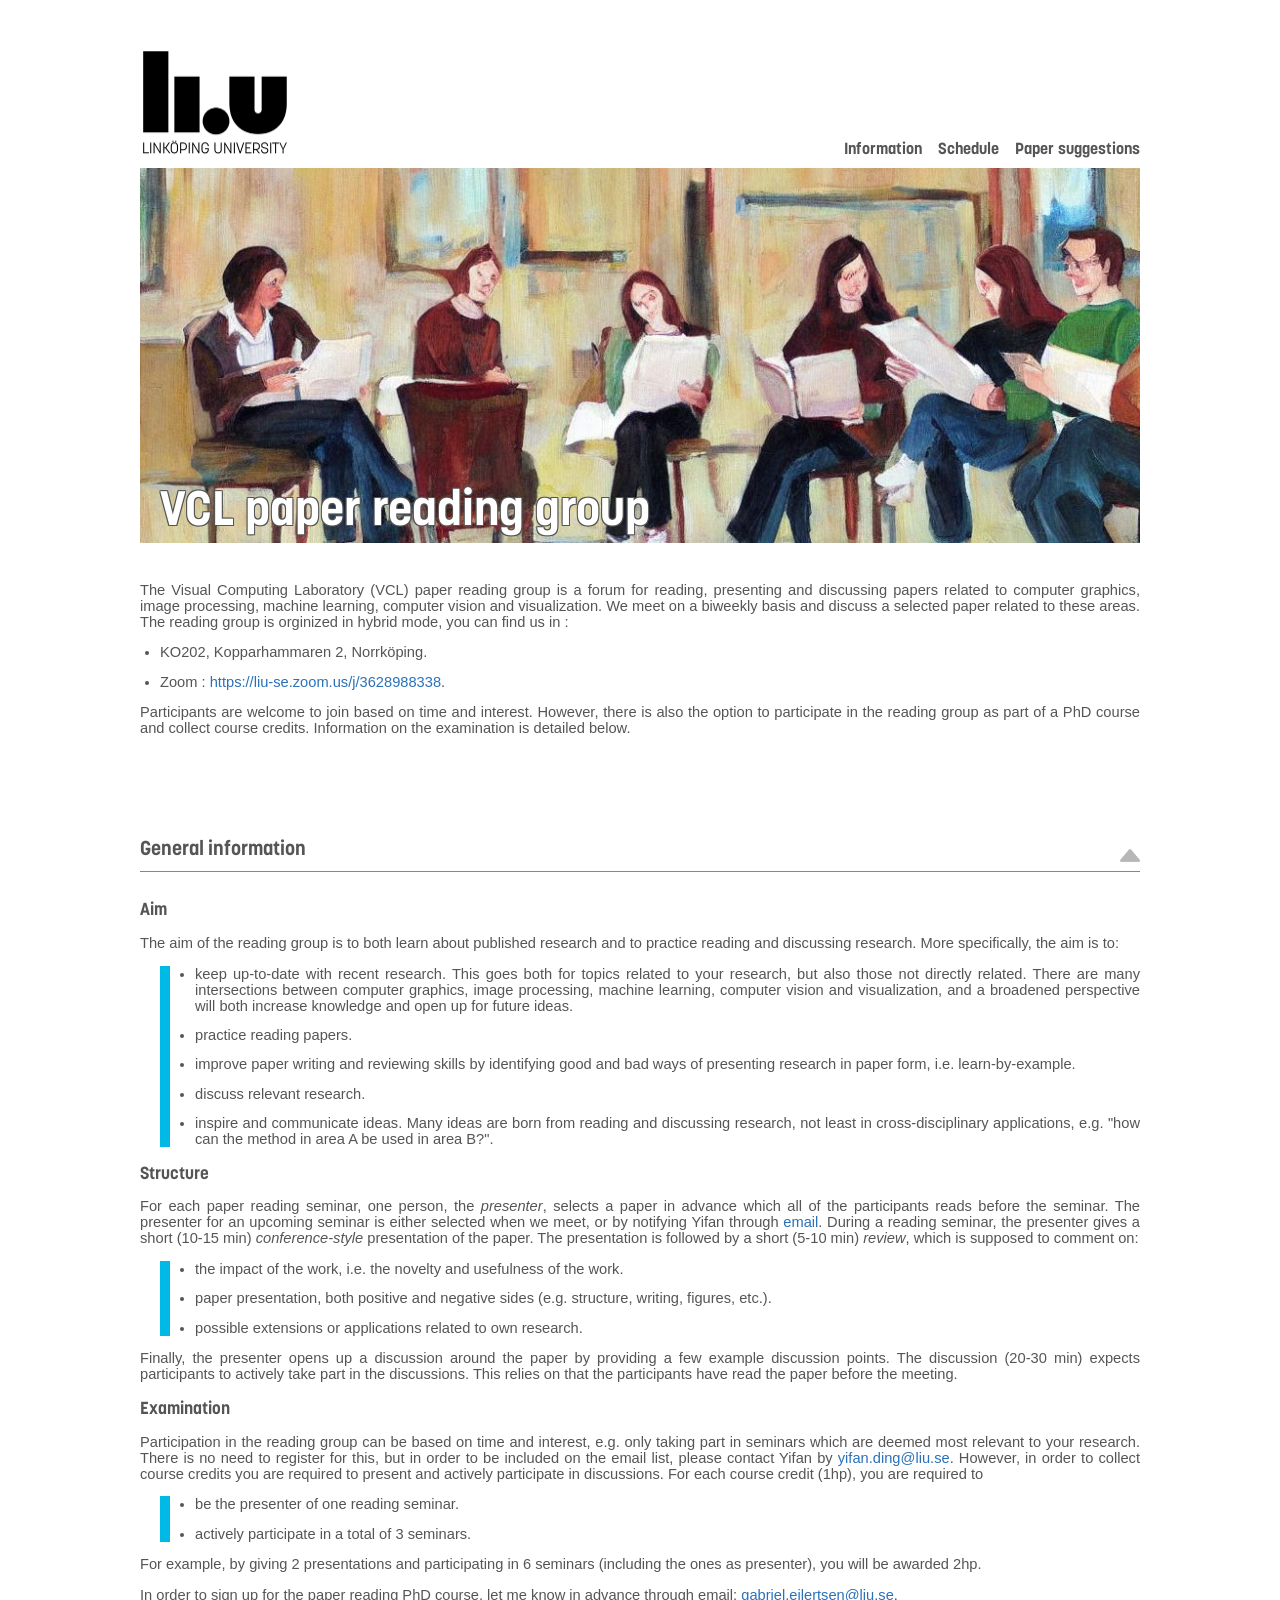
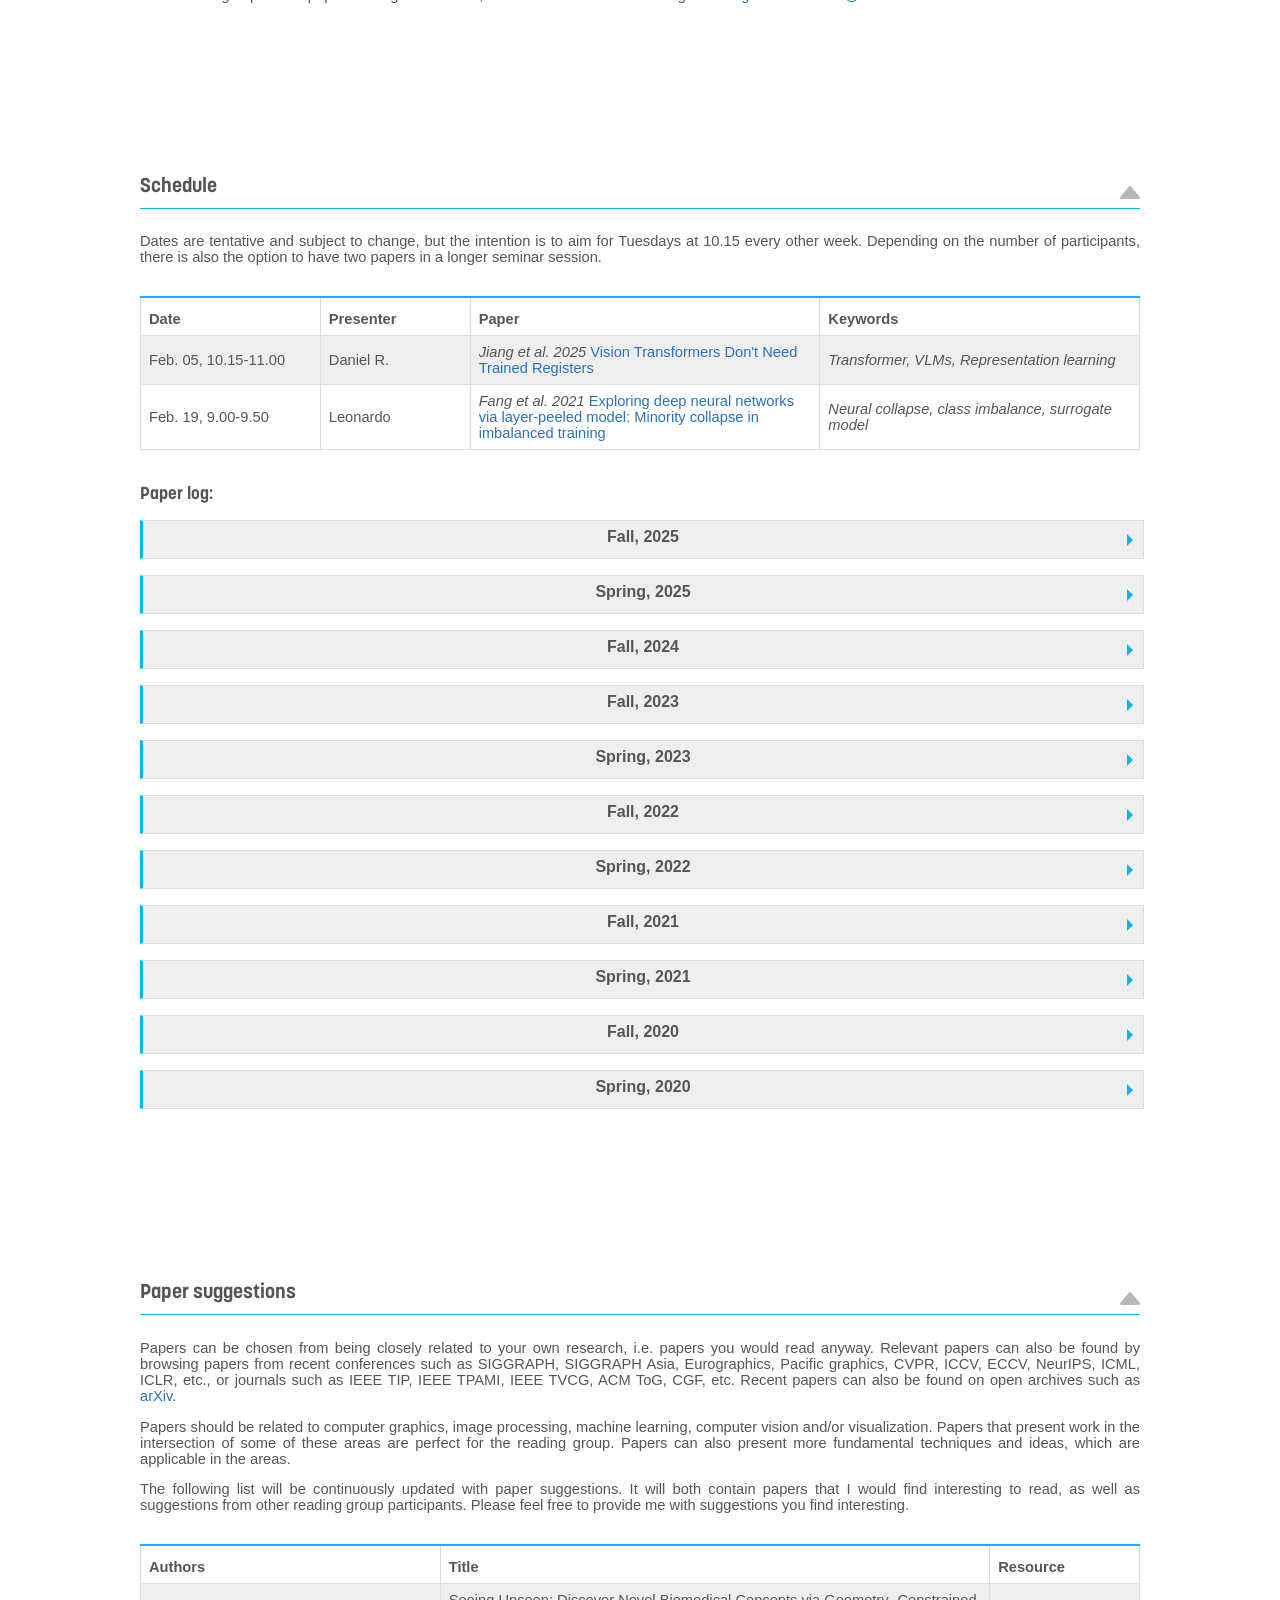
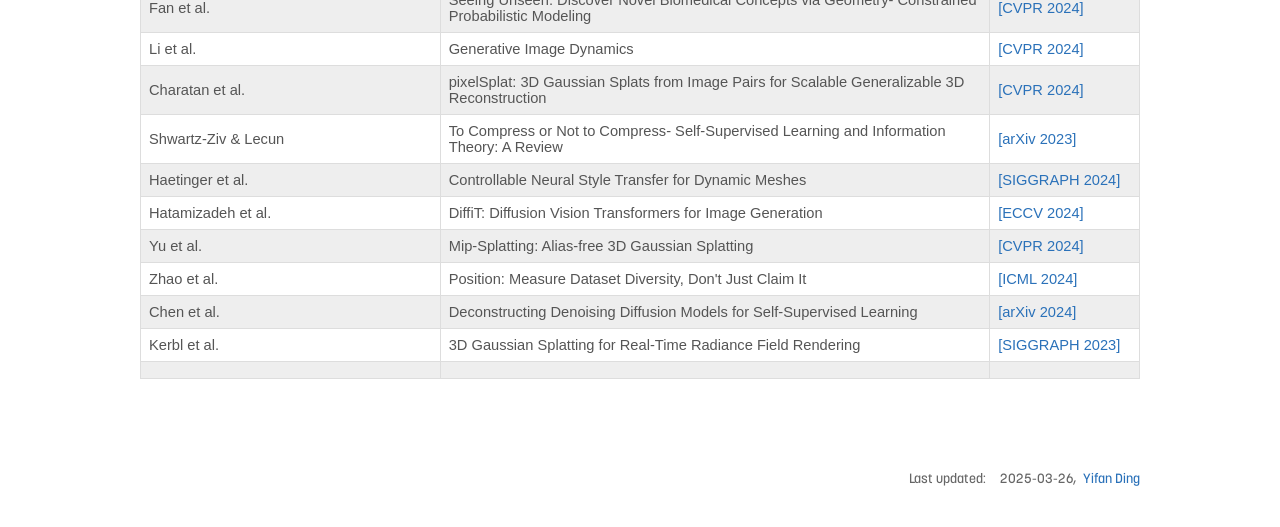
==== index.html @ 22565af9 "init" ====
<!DOCTYPE html PUBLIC "-//W3C//DTD XHTML 1.0 Strict//EN"
    "http://www.w3.org/TR/xhtml1/DTD/xhtml1-strict.dtd">

<html xmlns="http://www.w3.org/1999/xhtml">
    <head>
      <title>VCL reading group</title>
      <link rel="stylesheet" href="main.css" />
    </head>
    <body>
      <div id="home">
        <div id="logo">
            <a href=""><img alt="" class="logo"  src="img/liu.png" /></a>
        </div>
        <div id="menu">
          <div class="topnav" id="menu_bottom">
            <a href="#information">Information</a>
            <a href="#schedule">Schedule</a>
            <a href="#papers">Paper suggestions</a>
            <a href="javascript:void(0);" style="font-size:40px;" class="icon" onclick="openMenu()">&#9776;</a>
          </div>
        </div>

        <p style="clear: both;"></p>
        <div class="teaser">
          <img src="img/banner.jpg" alt="Teaser" class="img_middle" />
          <div class="bottom-left">
            <p class="banner_txt_1">VCL paper reading group</p>
          </div>
        </div>

        <div id="section_narrow">
          <p>The Visual Computing Laboratory (VCL) paper reading group is a forum for reading, presenting and discussing papers related to computer graphics, image processing, machine learning, computer vision and visualization. We meet on a biweekly basis and discuss a selected paper related to these areas. The reading group is orginized in hybrid mode, you can find us in : </p>
         
            <ul style="padding-left: 20px;">
                <li>KO202, Kopparhammaren 2, Norrköping.</li>
                <li>Zoom : <a href="https://liu-se.zoom.us/j/3628988338">https://liu-se.zoom.us/j/3628988338</a>.</li>
            </ul>
         
          <p>Participants are welcome to join based on time and interest. However, there is also the option to participate in the reading group as part of a PhD course and collect course credits. Information on the examination is detailed below.</p>
        </div>
      </div>

      <section id="information">
      <div id="section_title">
        <div id="section_left"><h2>General information</h2></div>
        <div id="section_right"><a href="#home"><img class="up" src="img/up.png" title="Scroll up" /></a></div>
      </div>
      <div id="section">
        <br />
        <h3>Aim</h3>
        <p>The aim of the reading group is to both learn about published research and to practice reading and discussing research. More specifically, the aim is to:</p>
        <div id="bordered"> 
          <ul style="padding-left: 20px;">
              <li>keep up-to-date with recent research. This goes both for topics related to your research, but also those not directly related. There are many intersections between computer graphics, image processing, machine learning, computer vision and visualization, and a broadened perspective will both increase knowledge and open up for future ideas.</li>
              <li>practice reading papers.</li>
              <li>improve paper writing and reviewing skills by identifying good and bad ways of presenting research in paper form, i.e. learn-by-example.</li>
              <li>discuss relevant research. </li>
              <li>inspire and communicate ideas. Many ideas are born from reading and discussing research, not least in cross-disciplinary applications, e.g. "how can the method in area A be used in area B?".</li>
          </ul>
        </div>

        <h3>Structure</h3>
        <p>For each paper reading seminar, one person, the <i>presenter</i>, selects a paper in advance which all of the participants reads before the seminar. The presenter for an upcoming seminar is either selected when we meet, or by notifying Yifan through <a href="mailto:yifan.ding@liu.se">email</a>. During a reading seminar, the presenter gives a short (10-15 min) <i>conference-style</i> presentation of the paper. The presentation is followed by a short (5-10 min) <i>review</i>, which is supposed to comment on:</p>

        <div id="bordered"> 
          <ul style="padding-left: 20px;">
              <li>the impact of the work, i.e. the novelty and usefulness of the work.</li>
              <li>paper presentation, both positive and negative sides (e.g. structure, writing, figures, etc.).</li>
              <li>possible extensions or applications related to own research.</li>
          </ul>
        </div>

        <p>Finally, the presenter opens up a discussion around the paper by providing a few example discussion points. The discussion (20-30 min) expects participants to actively take part in the discussions. This relies on that the participants have read the paper before the meeting.
        </p>

        <h3>Examination</h3>
        <p>Participation in the reading group can be based on time and interest, e.g. only taking part in seminars which are deemed most relevant to your research. There is no need to register for this, but in order to be included on the email list, please contact Yifan by <a href="mailto:yifan.ding@liu.se">yifan.ding@liu.se</a>. However, in order to collect course credits you are required to present and actively participate in discussions. For each course credit (1hp), you are required to</p>

        <div id="bordered"> 
          <ul style="padding-left: 20px;">
              <li>be the presenter of one reading seminar.</li>
              <li>actively participate in a total of 3 seminars.</li>
          </ul>
        </div>

        <p>For example, by giving 2 presentations and participating in 6 seminars (including the ones as presenter), you will be awarded 2hp.</p>
        <p>In order to sign up for the paper reading PhD course, let me know in advance through email: <a href="mailto:gabriel.eilertsen@liu.se">gabriel.eilertsen@liu.se</a>. 

      </div>
      </section>

      <section id="schedule" class="faq-section">
      <div id="section_title">
        <div id="section_left"><h2>Schedule</h2></div>
        <div id="section_right"><a href="#home"><img class="up" src="img/up.png" title="Scroll up" /></a></div>
      </div>
      <div id="section">
        <p>Dates are tentative and subject to change, but the intention is to aim for Tuesdays at 10.15 every other week. Depending on the number of participants, there is also the option to have two papers in a longer seminar session.</p>
        <br />
        <table style="display: block;">
        <col style="width:18%">
        <col style="width:15%">
        <col style="width:35%">
        <col style="width:32%"> 
        <tr><th>Date</th><th>Presenter</th><th>Paper</th><th>Keywords</th></tr>
        <tr><td>Feb. 05, 10.15-11.00</td><td>Daniel R.</td><td><i>Jiang et al. 2025</i> <a href="https://arxiv.org/abs/2506.08010">Vision Transformers Don't Need Trained Registers</a></td><td><i> Transformer, VLMs, Representation learning</i></td></tr>
        <tr><td>Feb. 19, 9.00-9.50</td><td>Leonardo</td><td><i>Fang et al. 2021</i> <a href="https://arxiv.org/pdf/2101.12699">Exploring deep neural networks via layer-peeled model: Minority collapse in imbalanced training</a></td><td><i> Neural collapse, class imbalance, surrogate model</i></td></tr>
        </table>
        <br />
        <br />
        <h3>Paper log:</h3>
        <br />
        <div>
          <input type="checkbox" id="q2">
          <label for="q2">Fall, 2025</label>
          <table id="table_program">
          <col style="width:18%">
          <col style="width:15%">
          <col style="width:35%">
          <col style="width:32%"> 
          <tr><td>Dec. 04, 10.15-11.00</td><td>Yifan</td><td><i>Liu et al. 2025</i> <a href="https://openreview.net/pdf?id=LBl7Hez0fF">Reducing Hallucinations in Large Vision-Language Models via Latent Space Steering</a></td><td><i> Hallucination detection, VLMs, Trustworthy AI</i></td></tr>
          </table>
        </div>
        <br />
        <div>
          <input type="checkbox" id="q2">
          <label for="q2">Spring, 2025</label>
          <table id="table_program">
          <col style="width:18%">
          <col style="width:15%">
          <col style="width:35%">
          <col style="width:32%"> 
          <tr><td>Feb. 04, 10.15-11.00</td><td>Nithesh</td><td><i>Shen et al. 2020</i> <a href="https://arxiv.org/pdf/1907.10786">Interpreting the Latent Space of GANs for Semantic Face Editing</a></td><td><i>GANs, representation learning, machine learning, deep learning, generative modelling</i></td></tr>
          <tr><td>Mar. 18, 10.15-11.00</td><td>Yifan</td><td><i>Tumanyan et al. 2023</i> <a href="https://splice-vit.github.io">Disentangling Structure and Appearance in ViT Feature Space</a></td><td><i>style transfer, feature invevrsion, representation learning, machine learning, deep learning,</i></td></tr>
          <tr><td>Apr. 01, 10.15-11.00</td><td>Arturas</td><td><i>Van De Vyver et al. 2025</i> <a href="https://arxiv.org/pdf/2502.20100">Generative Augmentations for Improved Cardiac Ultrasound Segmentation Using Diffusion Models</a></td><td><i>medical imaging, generative modelling, data augmentation, segmentation</i></td></tr>
          <tr><td>May. 27, 10.15-11.00</td><td>Yifan</td><td><i>Lvmin et al. 2025</i> <a href="https://openreview.net/forum?id=u1cQYxRI1H">Scaling In-the-Wild Training for Diffusion-based Illumination Harmonization and Editing by Imposing Consistent Light Transport</a></td><td><i>generative modelling, diffusion model, light transport consiistency</i></td></tr>
          <tr><td>Jun. 10, 10.15-11.00</td><td>Nithesh</td><td><i>Preechakul et al. 2022</i> <a href="https://arxiv.org/pdf/2111.15640">Diffusion Autoencoders: Toward a Meaningful and Decodable Representation</a></td><td><i>generative modelling, diffusion model, representation learning</i></td></tr>
          </table>
        </div>
        <br />
        <div>
          <input type="checkbox" id="q2">
          <label for="q2">Fall, 2024</label>
          <table id="table_program">
          <col style="width:18%">
          <col style="width:15%">
          <col style="width:35%">
          <col style="width:32%"> 
          <tr><td>Seb. 10, 10.15-11.00</td><td>Nithesh</td><td><i>Li et al. 2023</i> <a href="https://arxiv.org/pdf/2312.03701">Return of Unconditional Generation:A Self-supervised Representation Generation Method</a></td><td><i>Diffusion model, representation learning, machine learning, deep learning, generative modelling</i></td></tr>
          <tr><td>Seb. 24, 10.15-11.00</td><td>Shreyas</td><td><i>Qu et al. 2024</i> <a href="https://ieeexplore.ieee.org/document/10459060">NeRF-NQA: No-Reference Quality Assessment for Scenes Generated by NeRF and Neural View Synthesis Methods</a></td><td><i>NeRF, quality assessment, feature extraction, image quality</i></td></tr>
          <tr><td>Nov. 19, 10.15-11.00</td><td>Yifan</td><td><i>Hertz et al. 2024</i> <a href="https://style-aligned-gen.github.io">Style Aligned Image Generation via Shared Attention</a></td><td><i>Diffusion model, neural style imaging, machine learning, deep learning, generative modelling</i></td></tr>
          </table>
        </div>
        <br />
        <div>
          <input type="checkbox" id="q2">
          <label for="q2">Fall, 2023</label>
          <table id="table_program">
          <col style="width:18%">
          <col style="width:15%">
          <col style="width:35%">
          <col style="width:32%"> 
          <tr><th>Date</th><th>Presenter</th><th>Paper</th><th>Keywords</th></tr>
          <tr><td>Aug. 29, 10.15-11.00</td><td>Behnaz</td><td><i>Zhou et al. 2023</i> <a href="https://people.engr.tamu.edu/nimak/Papers/SIGGRAPH2023_PhotoMat/index.html">PhotoMat: A Material Generator Learned from Single Flash Photos</a></td><td><i>BRDF, material measurement, machine learning, deep learning, generative modelling</i></td></tr>
          <tr><td>Oct. 10, 10.15-11.00</td><td>Gabriel B.</td><td><i>Oord et al. 2017</i>, <a href="https://proceedings.neurips.cc/paper/2017/hash/7a98af17e63a0ac09ce2e96d03992fbc-Abstract.html">Neural Discrete Representation Learning</a><br /><i>Esser et al. 2021</i>, <a href="https://openaccess.thecvf.com/content/CVPR2021/html/Esser_Taming_Transformers_for_High-Resolution_Image_Synthesis_CVPR_2021_paper.html?ref=https://githubhelp.com">Taming Transformers for High-Resolution Image Synthesis </a></td><td>vector quantization, machine learning, deep learning, generative modelling, VAEs, GANs</td></tr>
          </table>
        </div>
      <br />
        <div>
            <input type="checkbox" id="q2">
            <label for="q2">Spring, 2023</label>
            <table id="table_program">
            <col style="width:18%">
            <col style="width:15%">
            <col style="width:35%">
            <col style="width:32%"> 
            <tr><th>Date</th><th>Presenter</th><th>Paper</th><th>Keywords</th></tr>
            <tr><td>Jan. 31, 10.15-11.00</td><td colspan="3">Watching and discussing <a href="https://nips.cc/virtual/2022/papers.html">NeurIPS 2022</a> pre-recorded presentations.</td></tr>
            <tr><td>Feb. 15, 10.15-11.00</td><td>Arty</td><td><i>Rombach et al. 2022</i>, <a href="https://openaccess.thecvf.com/content/CVPR2022/html/Rombach_High-Resolution_Image_Synthesis_With_Latent_Diffusion_Models_CVPR_2022_paper.html">High-Resolution Image Synthesis With Latent Diffusion Models</a></td><td><i>machine learning, deep learning, generative modelling, diffusion models</i></td></tr>
            <!--<tr><td>Mar. 28, 13.00-14.00</td><td>Ehsan</td><td><i>Oord et al. 2017</i>, <a href="https://proceedings.neurips.cc/paper/2017/hash/7a98af17e63a0ac09ce2e96d03992fbc-Abstract.html">Neural Discrete Representation Learning</a><br /><i>Esser et al. 2021</i>, <a href="https://openaccess.thecvf.com/content/CVPR2021/html/Esser_Taming_Transformers_for_High-Resolution_Image_Synthesis_CVPR_2021_paper.html?ref=https://githubhelp.com">Taming Transformers for High-Resolution Image Synthesis </a></td><td>vector quantization, machine learning, deep learning, generative modelling, VAEs, GANs</td></tr>-->
            <tr><td>Apr. 11, 10.15-11.00</td><td>Wen</td><td><i>Guo et al. 2020</i>, <a href="https://dl.acm.org/doi/abs/10.1145/3414685.3417779">MaterialGAN: reflectance capture using a generative SVBRDF model</a></td><td><i>BRDF, material measurement, machine learning, deep learning, generative modelling</i></td></tr>
            <tr><td>May 24, 13.15-14.00</td><td>Saghi</td><td>Presentation and discussion of interesting papers from <a href="https://eg2023.saarland-informatics-campus.de/">EG2023</a></td><td></td></tr>
            </table>
        </div>
        <br />
        <div>
            <input type="checkbox" id="q2">
            <label for="q2">Fall, 2022</label>
            <table id="table_program">
            <col style="width:18%">
            <col style="width:15%">
            <col style="width:35%">
            <col style="width:32%">
            <tr><th>Date</th><th>Presenter</th><th>Paper</th><th>Keywords</th></tr>
            <tr><td>Sep. 06, 10.15-11.00</td><td>Saghi</td><td><i>Müller et al. 2022</i>, <a href="https://nvlabs.github.io/instant-ngp/">Instant Neural Graphics Primitives with a Multiresolution Hash Encoding</a></td><td><i>machine learning, deep learning, scene representation, view synthesis, neural representation</i></td></tr>
            <tr><td>Sep. 19, 10.00-11.00</td><td colspan="3">Watching and discussing <a href="https://s2022.siggraph.org/">SIGGRAPH 2022</a> pre-recorded presentations.</td></tr>
            <tr><td>Oct. 04, 10.15-11.00</td><td>Gabriel B.</td><td><i>Kellnhofer et al. 2021</i>, <a href="https://openaccess.thecvf.com/content/CVPR2021/html/Kellnhofer_Neural_Lumigraph_Rendering_CVPR_2021_paper.html">Neural Lumigraph Rendering</a></td><td><i>machine learning, deep learning, scene representation, view synthesis, neural representation</i></td></tr>
            <tr><td>Oct. 18, 10.15-11.00</td><td>Behnaz</td><td><i>Lagunas et al. 2019</i>, <a href="https://dl.acm.org/doi/10.1145/3306346.3323036">A similarity measure for material appearance</a></td><td><i>material appearance, machine learning, deep learning, perception</i></td></tr>
            <tr><td>Nov. 15, 10.15-11.00</td><td>Wen</td><td><i>Zhang et al. 2020</i>, <a href="https://ieeexplore.ieee.org/document/9019857">Optimization-Inspired Compact Deep Compressive Sensing</a></td><td><i>machine learning, deep learning, compressed sensing, image reconstruction</i></td></tr>
            <tr><td>Nov. 29, 10.15-11.00</td><td>Yifan</td><td><i>Peebles et al. 2022</i>, <a href="https://www.wpeebles.com/gangealing">GAN-Supervised Dense Visual Alignment</a></td><td><i>machine learning, deep learning, generative modelling, visual alignment</i></td></tr>
            </table>
        </div>
        <br />
        <div>
            <input type="checkbox" id="q2">
            <label for="q2">Spring, 2022</label>
            <table id="table_program">
            <col style="width:18%">
            <col style="width:15%">
            <col style="width:35%">
            <col style="width:32%">
            <tr><th>Date</th><th>Presenter</th><th>Paper</th><th>Keywords</th></tr>
            <tr><td>Jan. 25, 10.15-11.00</td><td>Behnaz</td><td><i>Rainer et al. 2019</i>, <a href="https://onlinelibrary.wiley.com/doi/full/10.1111/cgf.13633">Neural BTF Compression and Interpolation</a></td><td><i>image-based rendering, machine learning, deep learning, image compression</i></td></tr>
            <tr><td>Feb. 8, 10.15-11.00</td><td>Gabriel B.</td><td><i>Zhang et al. 2018</i>, <a href="https://openaccess.thecvf.com/content_cvpr_2018/html/Zhang_The_Unreasonable_Effectiveness_CVPR_2018_paper.html">The Unreasonable Effectiveness of Deep Features as a Perceptual Metric</a></td><td><i>image quality assessment, IQA, image comparison, image metric, machine learning, deep learning</i></td></tr>
            <tr><td>Mar. 8, 10.15-11.00</td><td>Ehsan</td><td><i>Wu et al. 2019</i>, <a href="http://proceedings.mlr.press/v97/wu19b/wu19b.pdf">Learning a Compressed Sensing Measurement Matrix via Gradient Unrolling</a></td><td><i>machine learning, deep learning, compressed sensing</i></td></tr>
            <tr><td>Mar. 22, 10.15-11.00</td><td>Wen</td><td><i>Matusik et al. 2003</i>, <a href="https://merl.com/publications/docs/TR2003-83.pdf">A data-driven reflectance model</a></td><td><i>light reflection models, photometric measurements, reflectance, BRDF, image-based modeling</i></td></tr>
            <tr><td>Apr. 5, 10.15-11.00</td><td>Tanaboon</td><td><i>Sztrajman et al. 2021</i>, <a href="https://onlinelibrary.wiley.com/doi/full/10.1111/cgf.14335">Neural BRDF Representation and Importance Sampling</a></td><td><i>light reflection models, photometric measurements, BRDF, machine learning, deep learning</i></td></tr>
            <tr><td>May. 3, 10.15-11.00</td><td>Behnaz</td><td><i>Wang et al. 2019</i>, <a href="https://ieeexplore.ieee.org/document/8552450">HyperReconNet: Joint Coded Aperture Optimization and Image Reconstruction for Compressive Hyperspectral Imaging</a></td><td><i>hyperspectral imaging, image reconstruction, image coding, compressive imaging, deep learning</i></td></tr>
            <tr><td>May. 17, 10.15-11.00</td><td>Milda</td><td><i>Wang et al. 2019</i>, <a href="https://www.ncbi.nlm.nih.gov/pmc/articles/PMC6783308/">Aleatoric uncertainty estimation with test-time augmentation for medical image segmentation with convolutional neural networks</a></td><td><i>uncertainty estimation, deep learning, medical imaging, test-time augmentations, image segmentation</i></td></tr>
            <tr><td>May. 31, 10.15-11.00</td><td>Saghi</td><td><i>Mizuno et al. 2022</i>, <a href="https://arxiv.org/abs/2204.12089">Acquiring a Dynamic Light Field through a Single-Shot Coded Image</a></td><td><i>light fields, computational photography, machine learning, deep learning, image coding</i></td></tr>
            </table>
        </div>
        <br />
        <div>
            <input type="checkbox" id="q2">
            <label for="q2">Fall, 2021</label>
            <table id="table_program">
            <col style="width:18%">
            <col style="width:15%">
            <col style="width:35%">
            <col style="width:32%">
            <tr><th>Date</th><th>Presenter</th><th>Paper</th><th>Keywords</th></tr>
            <tr><td>Aug. 31, 10.15-11.00</td><td>Saghi</td><td><i>Scetbon et al. 2021</i>, <a href="https://ieeexplore.ieee.org/abstract/document/9464674">Deep K-SVD Denoising</a></td><td><i>noise reduction, machine learning, image processing</i></td></tr>
            <tr><td>Sep. 15, 10.15-11.00</td><td>Milda</td><td><i>Kolesnikov et al. 2020</i>, <a href="https://arxiv.org/abs/1912.11370">Big Transfer (BiT): General Visual Representation Learning</a></td><td><i>deep learning, computer vision, image recognition</i></td></tr>
            <tr><td>Oct. 12, 10.15-11.00</td><td>Rym</td><td><i>Yan et al. 2020</i>, <a href="https://arxiv.org/abs/1910.05513">On Robustness of Neural Ordinary Differential Equations</a></td><td><i>neural ODE, deep learning, robustness</i></td></tr>
            <tr><td>Oct. 26, 10.15-11.00</td><td>Karin</td><td><i>Birhane and Prabhu 2020</i>, <a href="https://openaccess.thecvf.com/content/WACV2021/papers/Birhane_Large_Image_Datasets_A_Pyrrhic_Win_for_Computer_Vision_WACV_2021_paper.pdf">Large image datasets: A pyrrhic win for computer vision?</a></td><td><i>deep learning, fairness, bias</i></td></tr>
            <tr><td>Nov. 09, 10.15-11.00</td><td>Wen</td><td><i>Nielsen et al. 2015</i>, <a href="https://brdf.compute.dtu.dk/">On Optimal, Minimal BRDF Sampling for Reflectance Acquisition</a></td><td><i>reflectance, BRDF, MERL, reconstruction</i></td></tr>
            <tr><td>Dec. 7, 10.15-11.00</td><td>Rym</td><td><i>Novak et al. 2018</i>, <a href="https://arxiv.org/abs/1802.08760">Sensitivity and Generalization in Neural Networks: an Empirical Study</a></td><td><i>deep learning, sensitivity analysis, generalization</i></td></tr>
            </table>
        </div>
        <br />
        <div>
            <input type="checkbox" id="q2">
            <label for="q2">Spring, 2021</label>
            <table id="table_program">
            <col style="width:18%">
            <col style="width:15%">
            <col style="width:35%">
            <col style="width:32%">
            <tr><th>Date</th><th>Presenter</th><th>Paper</th><th>Keywords</th></tr>
            <tr><td>Jan. 26, 10.15-11.00</td><td>Gabriel B.</td><td><i>Sun et al. 2019</i>, <a href="http://arxiv-export-lb.library.cornell.edu/abs/1905.00824">Single Image Portrait Relighting</a></td><td><i>computer graphics, deep learning, image-based rendering, computational photography</i></td></tr>
            <tr><td>Feb. 9, 10.15-11.00</td><td>Apostolia</td><td><i>Hou et al. 2019</i>, <a href="https://openaccess.thecvf.com/content_CVPR_2019/papers/Hou_Robust_Histopathology_Image_Analysis_To_Label_or_to_Synthesize_CVPR_2019_paper.pdf">Robust Histopathology Image Analysis: to Label or to Synthesize?</a> <br>(builds on the earlier arXiv version: <a href="https://arxiv.org/pdf/1712.05021.pdf">Unsupervised Histopathology Image Synthesis</a>)</td><td><i>deep learning, digital pathology, image synthesis, generative learning, GANs</i></td></tr>
            <tr><td>Feb. 23, 10.15-11.00</td><td>Saghi</td><td><i>Santos et al. 2020</i>, <a href="https://people.engr.tamu.edu/nimak/Papers/SIGGRAPH2020_HDR/index.html">Single Image HDR Reconstruction Using a CNN with Masked Features and Perceptual Loss</a><td><i>deep learning, image processing, high dynamic range imaging</i></td></tr>
            <tr><td>Mar. 9, 10.15-11.00</td><td>Tanaboon</td><td><i>Tongbuasirilai et al. 2021</i>, <a href="doc/papers632.pdf">A Non-parametric Sparse BRDF Model</a><td><i>computer graphics, reflectance modeling, BRDF modeling, sparse representation, dictionary learning</i></td></tr>
            <tr><td>Mar. 23, 10.15-11.00</td><td>Karin</td><td><i>Bender et al. 2021</i>, <a href="http://faculty.washington.edu/ebender/papers/Stochastic_Parrots.pdf">On the Dangers of Stochastic Parrots: Can Language Models Be Too Big?</a><td><i>deep learning, natural language processing, ethical AI</i></td></tr>
            <tr><td>Apr. 6, 10.15-11.00</td><td>Gabriel B.</td><td><i>Nabati et al. 2018</i>, <a href="https://arxiv.org/pdf/1801.10351">Fast and Accurate Reconstruction of Compressed Color Light Field</a><td><i>computational photography, light fields, machine learning, deep learning</i></td></tr>
            <tr><td>Apr. 20, 10.15-11.00</td><td>Milda</td><td><i>Dosovitskiy et al. 2021</i>, <a href="https://openreview.net/forum?id=YicbFdNTTy">An Image is Worth 16x16 Words: Transformers for Image Recognition at Scale</a><td><i>deep learning, computer vision, image recognition, self-attention, transformer</i></td></tr>
            <tr><td>May 4, 10.15-11.00</td><td>Wen</td><td><i>Iordache et al. 2011</i>, <a href="https://ieeexplore.ieee.org/abstract/document/5692827">Sparse Unmixing of Hyperspectral Data</a><td><i>abundance estimation, convex optimization, hyperspectral imaging, sparse regression, spectral unmixing</i></td></tr>
            <tr><td>May 18, 10.15-11.00</td><td>Gabriel E.</td><td><i>Tolstikhin et al. 2021</i>, <a href="https://arxiv.org/abs/2105.01601">MLP-Mixer: An all-MLP Architecture for Vision</a><td><i>deep learning, computer vision, image recognition, MLP</i></td></tr>
            <tr><td>Jun. 1, 10.15-11.00</td><td>Behnaz</td><td><i>Shi et al. 2019</i>, <a href="https://ieeexplore.ieee.org/document/8765626">Image Compressed Sensing Using Convolutional Neural Network</a><td><i>compressed sensing, deep learning, convolutional neural network, sampling matrix, image reconstruction</i></td></tr>
            </table>
        </div>
        <br />
        <div>
            <input type="checkbox" id="q2">
            <label for="q2">Fall, 2020</label>
            <table id="table_program">
            <col style="width:18%">
            <col style="width:15%">
            <col style="width:35%">
            <col style="width:32%">
            <tr><th>Date</th><th>Presenter</th><th>Paper</th><th>Keywords</th></tr>
            <tr><td>Sep. 8, 10.15-11.00</td><td>Milda</td><td><i>Karras et al. 2020</i>, <a href="https://openaccess.thecvf.com/content_CVPR_2020/html/Karras_Analyzing_and_Improving_the_Image_Quality_of_StyleGAN_CVPR_2020_paper.html">Analyzing and Improving the Image Quality of StyleGAN</a> <br>(first StyleGAN can be found in: <a href="https://openaccess.thecvf.com/content_CVPR_2019/html/Karras_A_Style-Based_Generator_Architecture_for_Generative_Adversarial_Networks_CVPR_2019_paper.html">A Style-Based Generator Architecture for Generative Adversarial Networks</a>)</td><td><i>deep learning, unsupervised learning, generative learning, GANs</i></td></tr>
            <tr><td>Sep. 23, 10.15-11.00</td><td>Kristofer</td><td><i>Martin-Brualla et al. 2020</i>, <a href="https://nerf-w.github.io/">NeRF in the Wild: Neural Radiance Fields for Unconstrained Photo Collections</a> <br>(builds on: <a href="https://www.matthewtancik.com/nerf">Representing Scenes as Neural Radiance Fields for View Synthesis</a>)</td><td><i>scene representation, view synthesis, image-based rendering, volume rendering, 3D deep learning</i></td></tr>
            <tr><td>Oct. 6, 10.15-11.00</td><td>Fereshteh</td><td><i>Mehta and Egiazarian 2016</i>, <a href="https://ieeexplore.ieee.org/document/7401063">Texture Classification Using Dense Micro-Block Difference</a></td><td><i>texture classification, descriptors, compressive sensing, LBP, SVM, Scale Invariant Feature Transform</i></td></tr>
            <tr><td>Oct. 21, 10.15-11.00</td><td>Apostolia</td><td><i>Karras et al. 2020</i>, <a href="https://arxiv.org/abs/2006.06676v2">Training Generative Adversarial Networks with Limited Data</a></td><td><i>deep learning, unsupervised learning, generative learning, GANs</i></td></tr>
            <tr><td>Nov. 3, 10.15-11.00</td><td>Milda</td><td><i>Schirrmeister et al. 2020</i>, <a href="https://arxiv.org/abs/2006.10848">Understanding anomaly detection with deep invertible networks through hierarchies of distributions and features</a> <br>(uses flow based generative models: <a href="http://papers.nips.cc/paper/8224-glow-generative-flow-with-invertible-1x1-con">Glow: Generative flow with invertible 1x1 convolutions</a>)</i></td><td><i>deep learning, anomaly detection, unsupervised learning, generative learning, GLOW</i></td></tr>
            <tr><td>Nov. 17, 10.15-11.00</td><td>Gabriel E.</td><td><i>Liu et al. 2020</i>, <a href="https://openaccess.thecvf.com/content_CVPR_2020/html/Liu_Diverse_Image_Generation_via_Self-Conditioned_GANs_CVPR_2020_paper.html">Diverse Image Generation via Self-Conditioned GANs</a></td><td><i>deep learning, unsupervised learning, generative learning, GANs</i></td></tr>
            <tr><td>Dec. 1, 10.15-11.00</td><td>Kristofer</td><td><i>Anonymous</i>, <a href="https://openreview.net/forum?id=xTJEN-ggl1b">LambdaNetworks: Modeling long-range Interactions without Attention</a> (ICLR 2021 submission)</td><td><i>deep learning, neural networks, attention, transformer, vision, image classification</i></td></tr>
            <tr><td>Dec. 15, 10.15-11.00</td><td>Karin</td><td><i>Taori et al. 2020</i>, <a href="https://proceedings.neurips.cc//paper/2020/hash/d8330f857a17c53d217014ee776bfd50-Abstract.html">Measuring Robustness to Natural Distribution Shifts in Image Classification</a></td><td><i>deep learning, machine learning, domain shift, generalization</i></td></tr>
            </table>
        </div>
        <br />
        <div>
            <input type="checkbox" id="q2">
            <label for="q2">Spring, 2020</label>
            <table id="table_program">
            <col style="width:18%">
            <col style="width:15%">
            <col style="width:35%">
            <col style="width:32%">
            <tr><th>Date</th><th>Presenter</th><th>Paper</th><th>Keywords</th></tr>
            <tr><td>Feb. 4, 10.15-11.00</td><td>Tanaboon </td><td><i>Deschaintre et al. 2019</i>, <a href="https://www-sop.inria.fr/reves/Basilic/2019/DADDB19/">Flexible SVBRDF Capture with a Multi-Image Deep Network</a></td><td><i>computer graphics, deep learning, material capturing, rendering</i></td></tr>
            <tr><td>Feb. 18, 10.15-11.00</td><td>Kristofer</td><td><i>Ulyanov et al. 2018</i>, <a href="http://openaccess.thecvf.com/content_cvpr_2018/html/Ulyanov_Deep_Image_Prior_CVPR_2018_paper.html">Deep Image Prior</a> (extended in <a href="http://openaccess.thecvf.com/content_CVPR_2019/html/Gandelsman_Double-DIP_Unsupervised_Image_Decomposition_via_Coupled_Deep-Image-Priors_CVPR_2019_paper.html">"Double-DIP": Unsupervised Image Decomposition via Coupled Deep-Image-Priors</a>)</td><td><i>deep learning, computer vision, deep convolutional networks</i></td></tr>
            <tr><td>Mar. 3, 10.15-11.00</td><td>Karin</td><td><i>Oord et al. 2018</i>, <a href="https://arxiv.org/abs/1807.03748">Representation Learning with Contrastive Predictive Coding</a></td><td><i>deep learning, representation learning, unsupervised learning</i></td></tr>
            <tr><td>Mar. 17, 10.15-11.00</td><td>Wito</td><td><i>G&uuml;nther et al. 2014</i>, <a href="https://onlinelibrary.wiley.com/doi/full/10.1111/cgf.12357">Opacity Optimization for Surfaces</a></td><td><i>visualization, integral surfaces, flow visualization, computer graphics</i></td></tr>
            <tr><td>Mar. 31, 10.15-11.00</td><td>Apostolia</td><td><i>Xiangli et al. 2020</i>, <a href="https://openreview.net/forum?id=B1lPaCNtPB">Real or Not Real, that is the Question</a></td><td><i>deep learning, image synthesis, generative learning, GANs</i></td></tr>
            <tr><td rowspan="2">Apr. 14, 10.15-12.00</td><td>Milda</td><td><i>Schlegl et al. 2017</i>, <a href="https://arxiv.org/abs/1703.05921">Unsupervised Anomaly Detection with Generative Adversarial Networks to Guide Marker Discovery</a></td><td><i>deep learning, unsupervised learning, generative learning, GANs, medical imaging</i></td></tr>
            <tr><td>Elmira</td><td><i>Albo et al. 2016</i>, <a href="https://ieeexplore-ieee-org.e.bibl.liu.se/stamp/stamp.jsp?tp=&arnumber=7192648">Off the Radar: Comparative Evaluation of Radial Visualization Solutions for Composite Indicators</a></td><td><i>visualization, multi-dimensional visualization, visualization evaluation, radial layout design</i></td></tr>
            <tr><td>Apr. 28, 10.15-11.00</td><td>Jens</td><td><i>Wilson et al. 2018</i>, <a href="http://publications.ut-capitole.fr/28298/1/1806.05695.pdf">Evolving simple programs for playing Atari games</a></td><td><i>computer vision, genetic programming, artificial intelligence, reinforcement learning</i></td></tr>
            <tr><td>May 12, 10.15-11.00</td><td>Gabriel E.</td><td><i>Frankle &amp; Carbin 2019</i>, <a href="https://openreview.net/forum?id=rJl-b3RcF7">The Lottery Ticket Hypothesis: Finding Sparse, Trainable Neural Networks</a><br>[<a href="paper_suggestions_200512.txt">related papers</a>]</td><td><i>deep learning, neural networks, sparsity, pruning, compression</i></td></tr>
            <tr><td>May 26, 10.15-11.00</td><td>Gabriel B.</td><td><i>Inagaki et al. 2018</i>, <a href="http://openaccess.thecvf.com/content_ECCV_2018/html/Yasutaka_Inagaki_Learning_to_Capture_ECCV_2018_paper.html">Learning to Capture Light Fields through a Coded Aperture Camera</a></td><td><i>computational photography, light fields, machine learning, deep learning</i></td></tr>
            <tr><td rowspan="2">Jun. 9, 10.15-12.00</td><td>Fereshteh</td><td><i>Gao et al. 2019</i>, <a href="http://openaccess.thecvf.com/content_ICCV_2019/html/Gao_Deep_Restoration_of_Vintage_Photographs_From_Scanned_Halftone_Prints_ICCV_2019_paper.html">Deep Restoration of Vintage Photographs From Scanned Halftone Prints</a></td><td><i>machine learning, deep learning, image processing, deep convolutional networks</i></td></tr>
            <tr><td>Kristofer</td><td><i>Schmidhuber 2019</i>, <a href="https://arxiv.org/abs/1912.02875">Reinforcement Learning Upside Down: Don't Predict Rewards &ndash; Just Map Them to Actions</a></td><td><i>machine learning, deep learning, reinforcement learning</i></td></tr>
            </table>
        </div>
      </div>
      </section>

      <section id="papers">
      <div id="section_title">
        <div id="section_left"><h2>Paper suggestions</h2></div>
        <div id="section_right"><a href="#home"><img class="up" src="img/up.png" title="Scroll up" /></a></div>
      </div>
      <div id="section">
        <p>Papers can be chosen from being closely related to your own research, i.e. papers you would read anyway. Relevant papers can also be found by browsing papers from recent conferences such as SIGGRAPH, SIGGRAPH Asia, Eurographics, Pacific graphics, CVPR, ICCV, ECCV, NeurIPS, ICML, ICLR, etc., or journals such as IEEE TIP, IEEE TPAMI, IEEE TVCG, ACM ToG, CGF, etc. Recent papers can also be found on open archives such as <a href="https://arxiv.org">arXiv</a>.</p>

        <p>Papers should be related to computer graphics, image processing, machine learning, computer vision and/or visualization. Papers that present work in the intersection of some of these areas are perfect for the reading group. Papers can also present more fundamental techniques and ideas, which are applicable in the areas.</p>

        <p>The following list will be continuously updated with paper suggestions. It will both contain papers that I would find interesting to read, as well as suggestions from other reading group participants. Please feel free to provide me with suggestions you find interesting.</p>
        <br />
        <table>
        <col style="width:30%">
        <col style="width:55%">
        <col style="width:15%">
        <tr><th>Authors</th><th>Title</th><th>Resource</th></tr>
        <tr><td>Fan et al.</td><td>Seeing Unseen: Discover Novel Biomedical Concepts via Geometry- Constrained Probabilistic Modeling</td><td><a href="https://openaccess.thecvf.com/content/CVPR2024/papers/Fan_Seeing_Unseen_Discover_Novel_Biomedical_Concepts_via_Geometry-Constrained_Probabilistic_Modeling_CVPR_2024_paper.pdf">[CVPR 2024]</a></td></tr>
        <tr><td>Li et al.</td><td>Generative Image Dynamics</td><td><a href="https://generative-dynamics.github.io">[CVPR 2024]</a></td></tr>
        <tr><td>Charatan et al.</td><td>pixelSplat: 3D Gaussian Splats from Image Pairs for Scalable Generalizable 3D Reconstruction</td><td><a href="https://davidcharatan.com/pixelsplat/">[CVPR 2024]</a></td></tr>
        <tr><td>Shwartz-Ziv & Lecun</td><td>To Compress or Not to Compress- Self-Supervised Learning and Information Theory: A Review</td><td><a href="https://arxiv.org/abs/2304.09355">[arXiv 2023]</a></td></tr>
        <tr><td>Haetinger  et al.</td><td>Controllable Neural Style Transfer for Dynamic Meshes</td><td><a href="https://studios.disneyresearch.com/2024/07/28/controllable-neural-style-transfer-for-dynamic-meshes/">[SIGGRAPH 2024]</a></td></tr>
        <tr><td>Hatamizadeh et al.</td><td>DiffiT: Diffusion Vision Transformers for Image Generation</td><td><a href="https://arxiv.org/pdf/2312.02139">[ECCV 2024]</a></td></tr>
        <tr><td>Yu et al.</td><td>Mip-Splatting: Alias-free 3D Gaussian Splatting</td><td><a href="https://niujinshuchong.github.io/mip-splatting">[CVPR 2024]</a></td></tr>
        <tr><td>Zhao et al.</td><td>Position: Measure Dataset Diversity, Don't Just Claim It</td><td><a href="https://icml.cc/virtual/2024/oral/35476">[ICML 2024]</a></td></tr>
        <tr><td>Chen et al.</td><td>Deconstructing Denoising Diffusion Models for Self-Supervised Learning</td><td><a href="https://arxiv.org/pdf/2401.14404">[arXiv 2024]</a></td></tr>
        <tr><td>Kerbl et al.</td><td>3D Gaussian Splatting for Real-Time Radiance Field Rendering</td><td><a href="https://repo-sam.inria.fr/fungraph/3d-gaussian-splatting/">[SIGGRAPH 2023]</a></td></tr>
        <tr><td></td><td></td><td><a href=""></a></td></tr>
        </table>
      </div>
      </section>

      <br /><br /><br />
      <p style="font-size: 10pt; text-align: right; color: #666">Last updated:&nbsp;&nbsp;2025-03-26,&nbsp;<a href="mailto:gabriel.eilertsen@liu.se">Yifan Ding</a></p>
      <br />

      <script>
      function openMenu() {
        var x = document.getElementById("menu_bottom");
        if (x.className === "topnav") {
            x.className += " responsive";
        } else {
            x.className = "topnav";
        }
      }
      </script>

    </body>
</html>
---- main.css ----
@font-face { font-family: Korolev; src: url('fonts/KorolevLiU_Medium.otf'); } 
@font-face { font-family: Korolev; font-weight: bold; src: url('fonts/KorolevLiU_Bold.otf'); } 

body {
	font-family: Korolev;
    display: block;
    position: relative;
    top: 0px;
    width: 1000px;
    margin-left: auto;
    margin-right: auto;
}

a {
    color: #2a71b9;
    text-decoration: none;
}

a:visited {
    color: #2a71b9;
}

a:hover {
    color: #00b9e7;
}

h1 {
    font-size: 21pt;
}

h3 {
    margin: 0px;
    font-size: 13pt;
    font-family: Korolev;
}

h2 {
    color: #555;
    margin: 0;
    font-size: 15pt;
}

li {
    margin-bottom: 10pt;
}

.teaser {
    position: relative;
    text-align: center;
    color: white;
    text-shadow: -1px -1px 0 #555, 1px -1px 0 #555, -1px 1px 0 #555, 1px 1px 0 #555;
}

#logo {
    float: left;
    height: 160px;
    width: 20%;
    position: relative; 
}

img.logo {
    width: 100%;
    min-width: 120px;
    max-width: 150px;
    position: absolute; 
    bottom: 10px;
}

#section {
	color: #555;
	font-size: 11pt;
    font-family: arial, sans-serif;
	text-align: justify;
	margin: 10px 0px 20px 0px;
    padding-top: 10px;
    border-style: solid;
    border-width: 1px 0px 0px 0px;
    border-color: #00b9e7;
}

#section_narrow {
    color: #555;
    width: 100%;
    font-size: 11pt;
    font-family: arial, sans-serif;
    text-align: justify;
    margin: 10px 0px 70px 0%;
    padding-top: 10px;
}

.img_middle {
    margin-left: 0%;
    width: 100%;
}

.bottom-left {
    position: absolute;
    bottom: 18px;
    left: 20px;
    text-align: left;
}

.banner_txt_1 {
    margin-bottom: -10px;
    font-size: 36pt;
    font-weight: bold;
}

.banner_txt_2 {
    margin-top: 0px;
    margin-bottom: -5px;
    font-size: 18pt;
    font-weight: bold;
}

.banner_txt_3 {
    margin: 0px;
    font-size: 16pt;
}

table {
    font-family: arial, sans-serif;
    border-collapse: collapse;
    width: 100%;
}

td, th {
    border: 1px solid #dddddd;
    text-align: left;
    padding: 8px;
    font-size: 11pt;
}

th {
    padding-top: 10pt;
    border-top: 2px solid #00b9e7;
}

#table_program th {
    border-top: 0px solid #00b9e7;
}

tr:nth-child(even) {
    background-color: #eee;
}

#menu {
    float: right;
    height: 160px;
    width: 78%;
    position: relative;
}

#menu_bottom {
    position: absolute; 
    bottom: 10px;
    right: 0px;
}

#menu_bottom a {
    color: #555;
    margin-left: 12px;
    font-size: 12pt;
    font-weight: bold;
    text-align: right;
}

#menu a:hover:not(.active) {
    color: #00b9e7;
}

#section_title {
    margin-top: 100px;
    margin-bottom: 5px;
    height: 25px;
}

#section_left {
    float: left;
}

#section_right {
    float: right;
}

img.up {
    margin-top: 13px;
    width: 20px;
}

img.up:hover {
    margin-top: 10px;
}

.topnav .icon {
    display: none;
}

div.gallery {
    border: 1px solid #fff;
    margin-bottom: 10px;
}

div.gallery:hover {
    border: 1px solid #00b9e7;
}

div.gallery img {
    width: 100%;
    height: auto;
}

div.desc {
    padding: 5px;
    text-align: left;
    color: #555;
    font-size: 9pt;
    font-family: arial, sans-serif;
    min-height: 60px;
}

#bordered {
    border-left: 10px solid #00b9e7;
    margin-left: 20px;
    padding-left: 5px;
}

@media screen and (max-width: 950px) {
    body {
        width: 750px;
    }
    .responsive_gallery {
        width: 33.333%;
        margin: 6px 0;
    }
    #organizers img {
        height: 64px;
    }
    #sponsor_img {
        width: 120px;
    }
    #sponsor {
        width: 200px;
        padding: 0px 5px 30px 5px;
    }
    #menu_bottom a {
        margin-left: 10px;
        font-size: 11pt;
    }
    .bottom-left {
        bottom: 16px;
        left: 16px;
    }
    .banner_txt_1 {
        margin-bottom: -10px;
        font-size: 32pt;
    }
    .banner_txt_2 {
        margin-bottom: -3px;
        font-size: 15pt;
    }
    .banner_txt_3 {
        margin: 0px;
        font-size: 13pt;
    }
    #keynote_portrait {
        border: 0px;
    }
    #keynote_speaker {
        border-left: 10px solid #00b9e7;
    }
    #location {
        margin-left: 0px;
        width: 35%;
    }
    #locationB {
        margin-right: 0px;
        width: 30%;
    }
}

@media (pointer: coarse) , screen and (max-width: 730px) {
    body {
        width: 90%;
    }
    .img_middle {
        margin-left: -5.5%;
        width: 111%;
    }
    .responsive_gallery {
        width: 49.999%;
    }

    .topnav a {display: none;}
    .topnav a.icon {
        float: right;
        display: block;
    }
    .topnav.responsive {
        position: relative;
    }
    .topnav.responsive a.icon {
        position: relative;
        right: 0;
        top: 0;
    }
    .topnav.responsive a {
        float: none;
        display: block;
        text-align: left;
        margin-bottom: -1px;
    }
    #menu {
        height: 180px;
    }
    #menu_bottom a {
        font-size: 14px;
    }
    #logo {
        height: 180px;
    }
    #keynote_portrait {
        float: none;
        margin-bottom: 15px;
        border: 0px;
    }
    #keynote_speaker {
        float: none;
        height: 100%;
        border-left: 0px;
        border-top: 10px solid #00b9e7;
        padding-top: 15px;
        padding-left: 0px;
    }
    .img_portrait {
        width: 250px;
    }
    .bottom-left {
        bottom: 12px;
        left: 12px;
    }
    .banner_txt_1 {
        margin-bottom: -6px;
        font-size: 20pt;
    }
    .banner_txt_2 {
        margin-bottom: -3px;
        font-size: 11pt;
    }
    .banner_txt_3 {
        margin: 0px;
        font-size: 11pt;
    }
}


@media (pointer: coarse) {
    h2 {
        font-size: 33px;
    }
    #section {
        font-size: 21px;
    }
    #section_narrow {
        font-size: 21px;
    }
    td, th {
        font-size: 21px;
    }
    div.desc {
        font-size: 18px;
    }
    #organizers {
        font-size: 24px;
    }
    #sponsors {
        font-size: 24px;
    }
    #menu_bottom a {
        font-size: 36px;
    }
    #menu {
        float: right;
        height: 450px;
        width: 78%;
        position: relative; 
    }
    #logo {
        height: 450px;
    }
    #organizers img {
        height: 100px;
    }
    #program {
        margin-top: 340px;
    }
    img.logo {
        min-width: 200px;
    }
    img.up {
        margin-top: 1px;
        width: 40px;
    }
    img.up:hover {
        margin-top: -5px;
    }
    .banner_txt_1 {
        margin-bottom: -6px;
        font-size: 28pt;
    }
    .banner_txt_2 {
        margin-bottom: -3px;
        font-size: 16pt;
    }
    .banner_txt_3 {
        margin: 0px;
        font-size: 16pt;
    }
}









/*      FAQ       */

/*Add some spacing*/
.faq-section{
    padding: 50px 0px;
    position: relative;
    width: 100%;
    margin-left: 0%;
    text-align: center;
}

.faq-section .mean_title,
.faq-section .sub_title{
    text-align: center;
    color: #454545;
    font-family: "raleway-regular", Helvetica, Arial, sans-serif;
}


.faq-section .mean_title{
    font-size: 30px;
    font-family: "raleway-bold", Helvetica, Arial, sans-serif;
    font-weight: bold;
    text-transform: uppercase;
}

.faq-section .sub_title{
    font-size: 22px;
    font-family: "raleway-light", Helvetica, Arial, sans-serif;
    font-weight: lighter;
    /*text-transform: lowercase;*/
    margin-bottom: 30px;
}

/*Hide the paragraphs*/
.faq-section table{
    display: none;
}

/*Hide the checkboxes */
.faq-section input{
    position: absolute;
    z-index: 2;
    cursor: pointer;
    opacity: 0;
    display: none\9; /* IE8 and below */
    margin: 0;
    width: 100%;
    height: 36px;
}

/*If the checkbox is checked, show all paragraphs*/
.faq-section input[type=checkbox]:checked~table{
    display: block;
}

/*Style the label*/
.faq-section label{
    display: block;
    text-align: center;
    font-size: 16px;
    color: #555;
    background: #eee;
    position: relative;
    height: 30px;
    width: 100%;
    font-weight: bold;
    border: 1px solid #ddd;
    border-left: 3px solid #00b9e7;
    padding-top: 7px;
}

/*If the checkbox is checked, style the label accordingly*/
.faq-section input[type=checkbox]:checked~label{
    border-color: #888;
    background: #fbdd90;
}

/*Label's arrow - default state */
.faq-section label::before{
    content: '';
    position: absolute;
    right: 4px;
    top: 50%;
    margin-top: -6px;
    border: 6px solid transparent;
    border-left-color: inherit;
}

/*Update the right arrow*/
.faq-section input[type=checkbox]:checked~label::before{
    border: 6px solid transparent;
    border-top-color: inherit;
    margin-top: -3px;
    right: 10px;
}
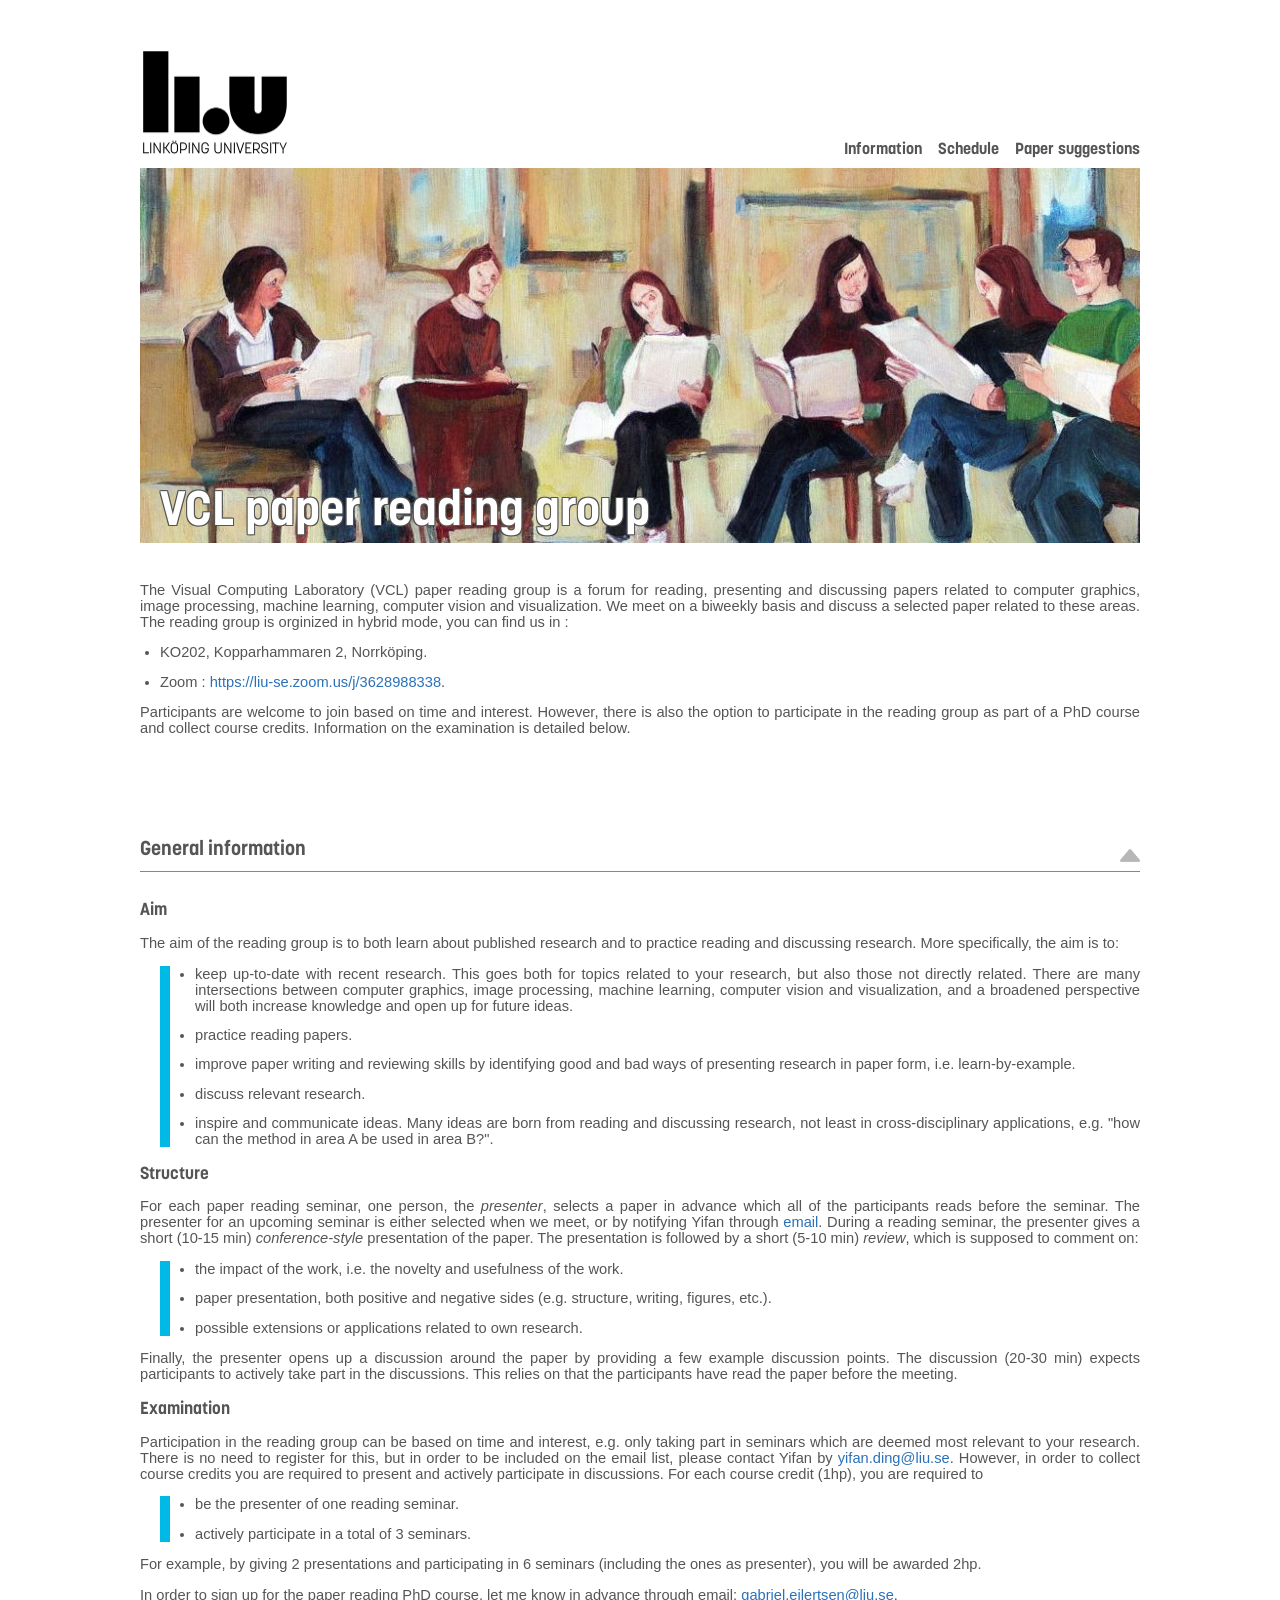
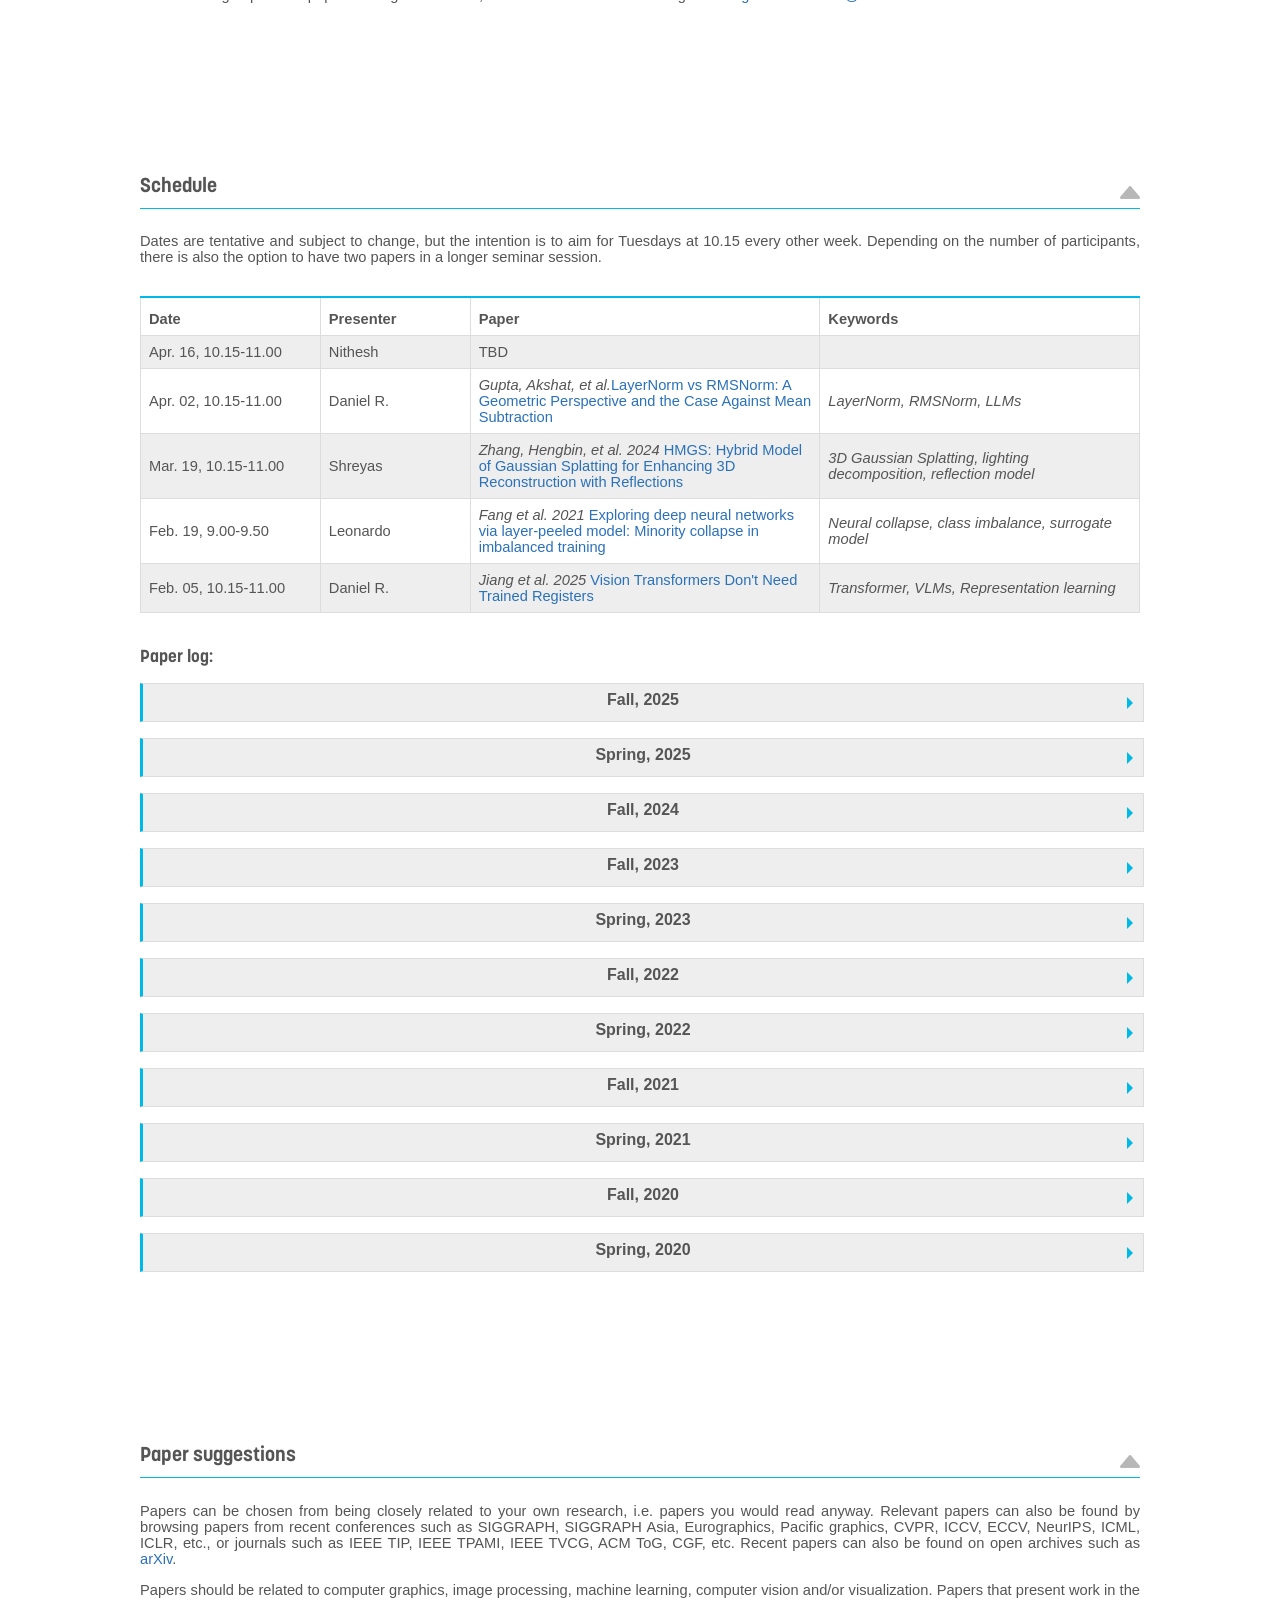
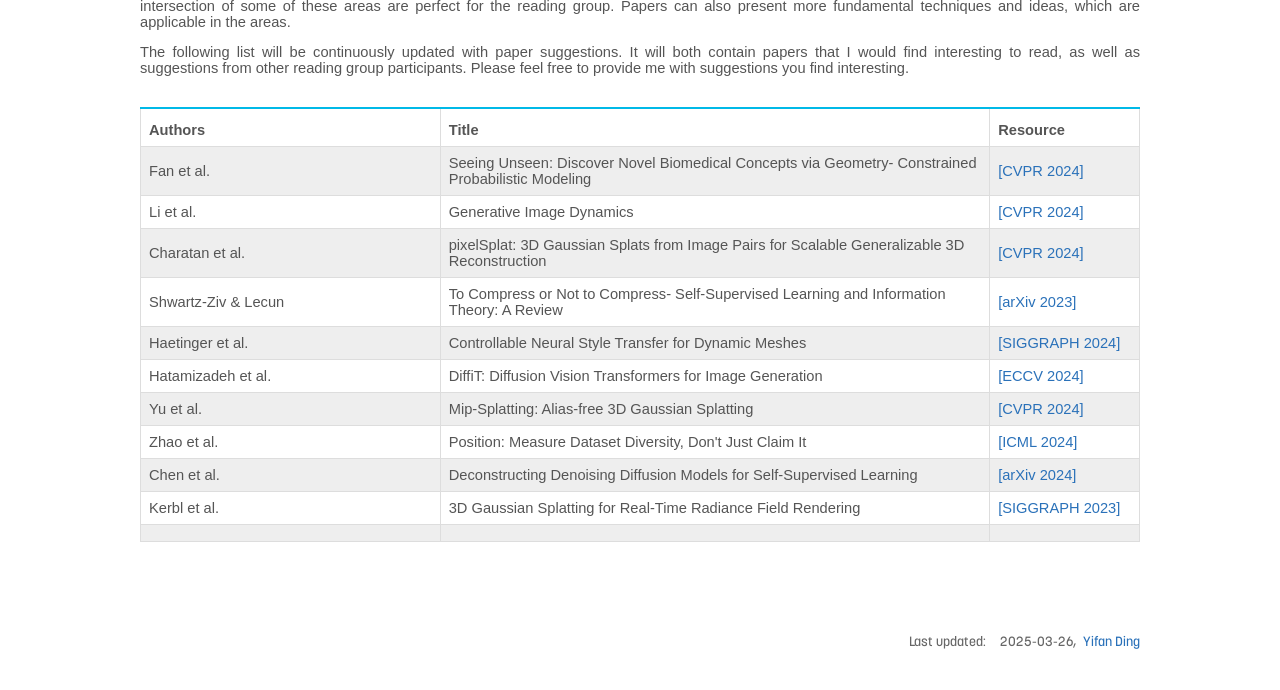
==== commit 21622cf1: "modified:   index.html" ====
--- a/index.html
+++ b/index.html
@@ -104,8 +104,11 @@
         <col style="width:35%">
         <col style="width:32%"> 
         <tr><th>Date</th><th>Presenter</th><th>Paper</th><th>Keywords</th></tr>
+        <tr><td>Apr. 16, 10.15-11.00</td><td>Nithesh</td><td><i></i>TBD</td><td><i> </i></td></tr>
+        <tr><td>Apr. 02, 10.15-11.00</td><td>Daniel R.</td><td><i>Gupta, Akshat, et al.</i><a href="https://openreview.net/pdf?id=JiL0sYCGeP">LayerNorm vs RMSNorm: A Geometric Perspective and the Case Against Mean Subtraction</a></td><td><i> LayerNorm, RMSNorm, LLMs</i></td></tr>
+        <tr><td>Mar. 19, 10.15-11.00</td><td>Shreyas</td><td><i>Zhang, Hengbin, et al. 2024</i> <a href="https://openaccess.thecvf.com/content/ACCV2024/papers/Zhang_HMGS_Hybrid_Model_of_Gaussian_Splatting_for_Enhancing_3D_Reconstruction_ACCV_2024_paper.pdf">HMGS: Hybrid Model of Gaussian Splatting for Enhancing 3D Reconstruction with Reflections</a></td><td><i> 3D Gaussian Splatting, lighting decomposition, reflection model</i></td></tr>
+        <tr><td>Feb. 19, 9.00-9.50</td><td>Leonardo</td><td><i>Fang et al. 2021</i> <a href="https://arxiv.org/pdf/2101.12699">Exploring deep neural networks via layer-peeled model: Minority collapse in imbalanced training</a></td><td><i> Neural collapse, class imbalance, surrogate model</i></td></tr>
         <tr><td>Feb. 05, 10.15-11.00</td><td>Daniel R.</td><td><i>Jiang et al. 2025</i> <a href="https://arxiv.org/abs/2506.08010">Vision Transformers Don't Need Trained Registers</a></td><td><i> Transformer, VLMs, Representation learning</i></td></tr>
-        <tr><td>Feb. 19, 9.00-9.50</td><td>Leonardo</td><td><i>Fang et al. 2021</i> <a href="https://arxiv.org/pdf/2101.12699">Exploring deep neural networks via layer-peeled model: Minority collapse in imbalanced training</a></td><td><i> Neural collapse, class imbalance, surrogate model</i></td></tr>
         </table>
         <br />
         <br />
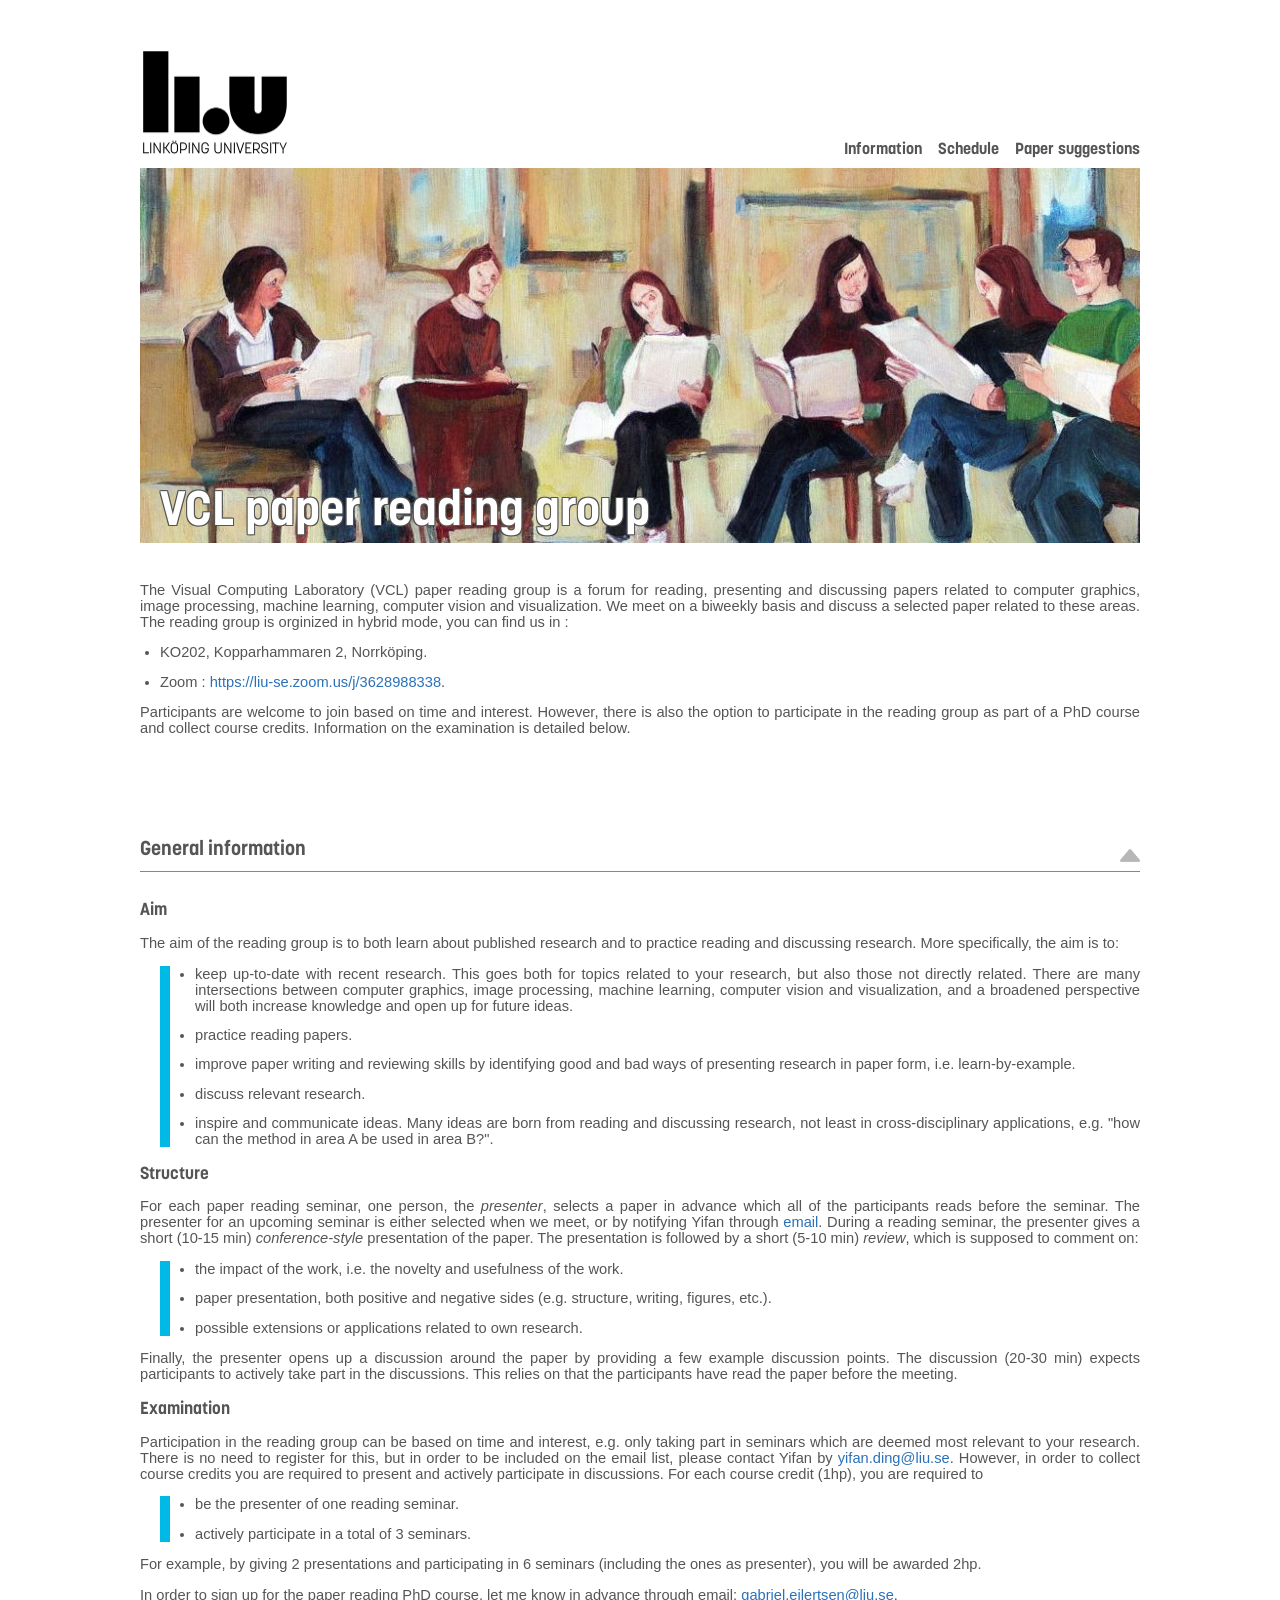
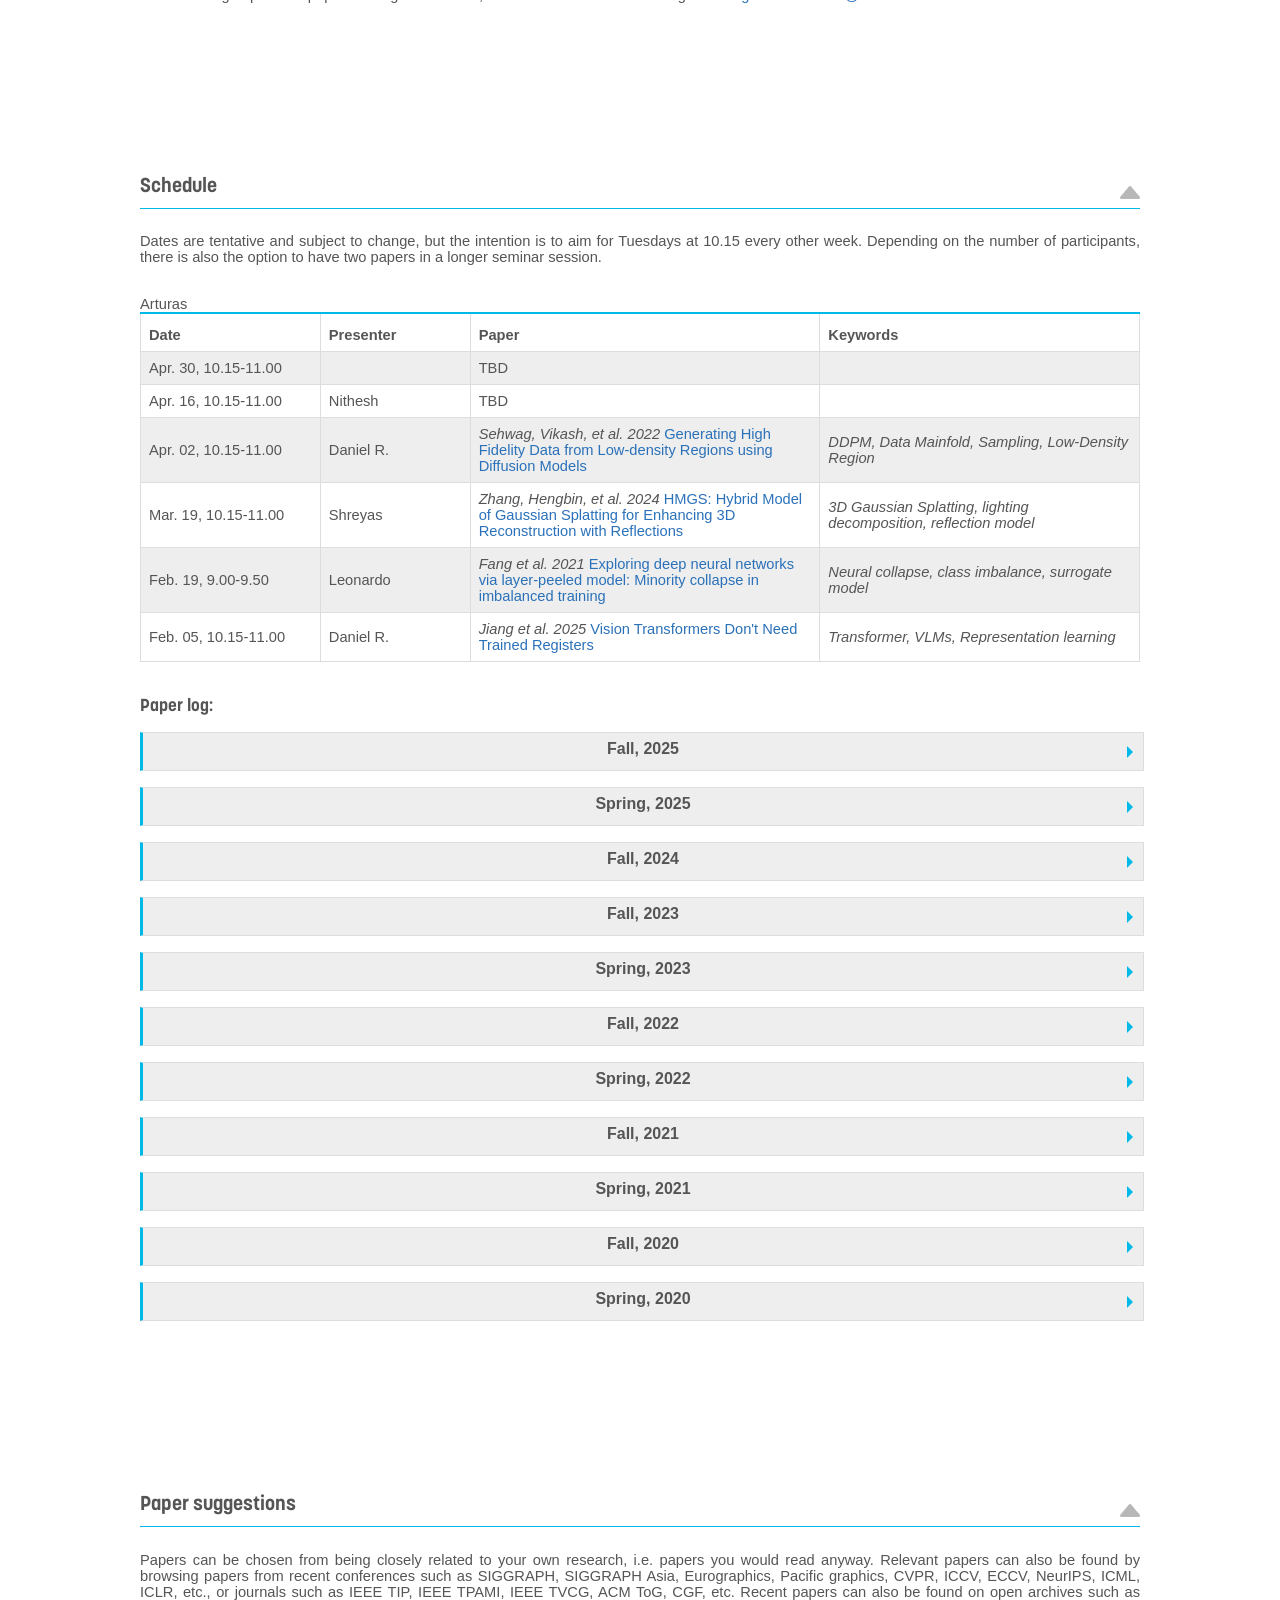
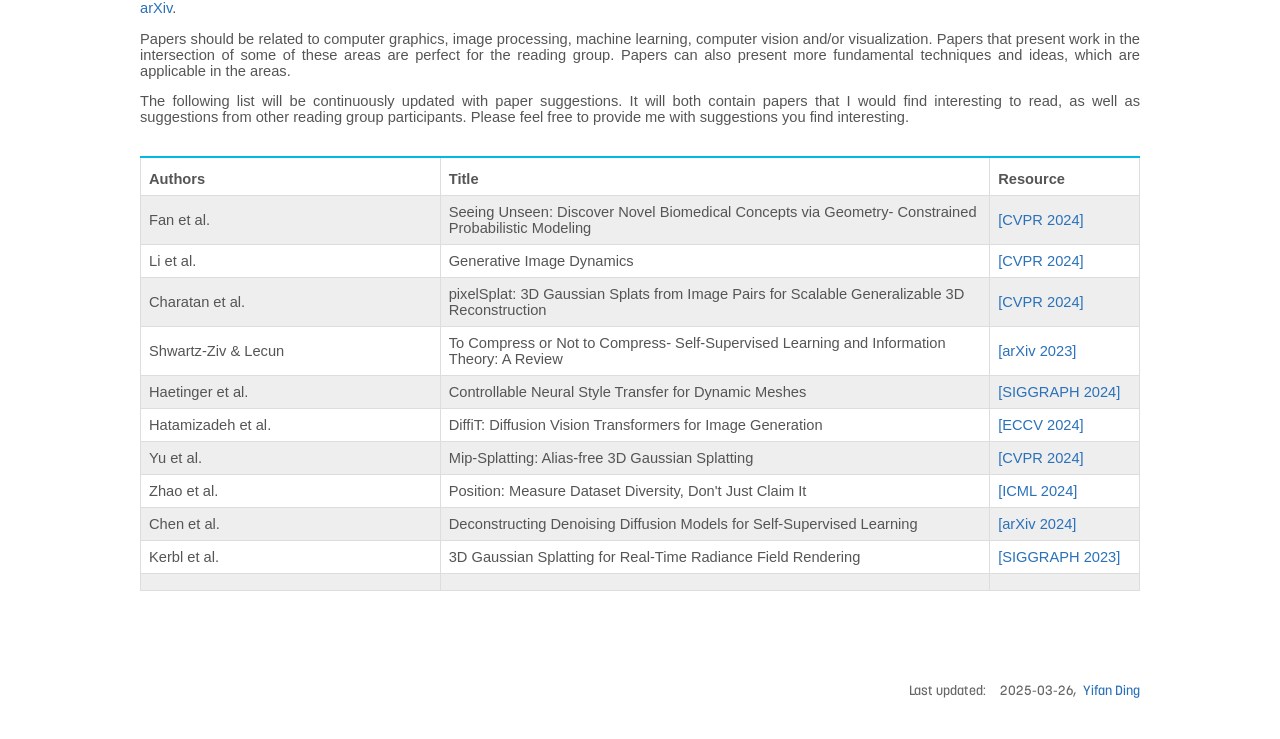
==== commit 2ee9225a: "modified:   index.html" ====
--- a/index.html
+++ b/index.html
@@ -104,8 +104,9 @@
         <col style="width:35%">
         <col style="width:32%"> 
         <tr><th>Date</th><th>Presenter</th><th>Paper</th><th>Keywords</th></tr>
+        <tr><td>Apr. 30, 10.15-11.00</td><td></td>Arturas<td><i></i>TBD</td><td><i> </i></td></tr>
         <tr><td>Apr. 16, 10.15-11.00</td><td>Nithesh</td><td><i></i>TBD</td><td><i> </i></td></tr>
-        <tr><td>Apr. 02, 10.15-11.00</td><td>Daniel R.</td><td><i>Gupta, Akshat, et al.</i><a href="https://openreview.net/pdf?id=JiL0sYCGeP">LayerNorm vs RMSNorm: A Geometric Perspective and the Case Against Mean Subtraction</a></td><td><i> LayerNorm, RMSNorm, LLMs</i></td></tr>
+        <tr><td>Apr. 02, 10.15-11.00</td><td>Daniel R.</td><td><i>Sehwag, Vikash, et al. 2022</i> <a href="https://arxiv.org/pdf/2203.17260">Generating High Fidelity Data from Low-density Regions using Diffusion Models</a></td><td><i> DDPM, Data Mainfold, Sampling, Low-Density Region</i></td></tr>
         <tr><td>Mar. 19, 10.15-11.00</td><td>Shreyas</td><td><i>Zhang, Hengbin, et al. 2024</i> <a href="https://openaccess.thecvf.com/content/ACCV2024/papers/Zhang_HMGS_Hybrid_Model_of_Gaussian_Splatting_for_Enhancing_3D_Reconstruction_ACCV_2024_paper.pdf">HMGS: Hybrid Model of Gaussian Splatting for Enhancing 3D Reconstruction with Reflections</a></td><td><i> 3D Gaussian Splatting, lighting decomposition, reflection model</i></td></tr>
         <tr><td>Feb. 19, 9.00-9.50</td><td>Leonardo</td><td><i>Fang et al. 2021</i> <a href="https://arxiv.org/pdf/2101.12699">Exploring deep neural networks via layer-peeled model: Minority collapse in imbalanced training</a></td><td><i> Neural collapse, class imbalance, surrogate model</i></td></tr>
         <tr><td>Feb. 05, 10.15-11.00</td><td>Daniel R.</td><td><i>Jiang et al. 2025</i> <a href="https://arxiv.org/abs/2506.08010">Vision Transformers Don't Need Trained Registers</a></td><td><i> Transformer, VLMs, Representation learning</i></td></tr>
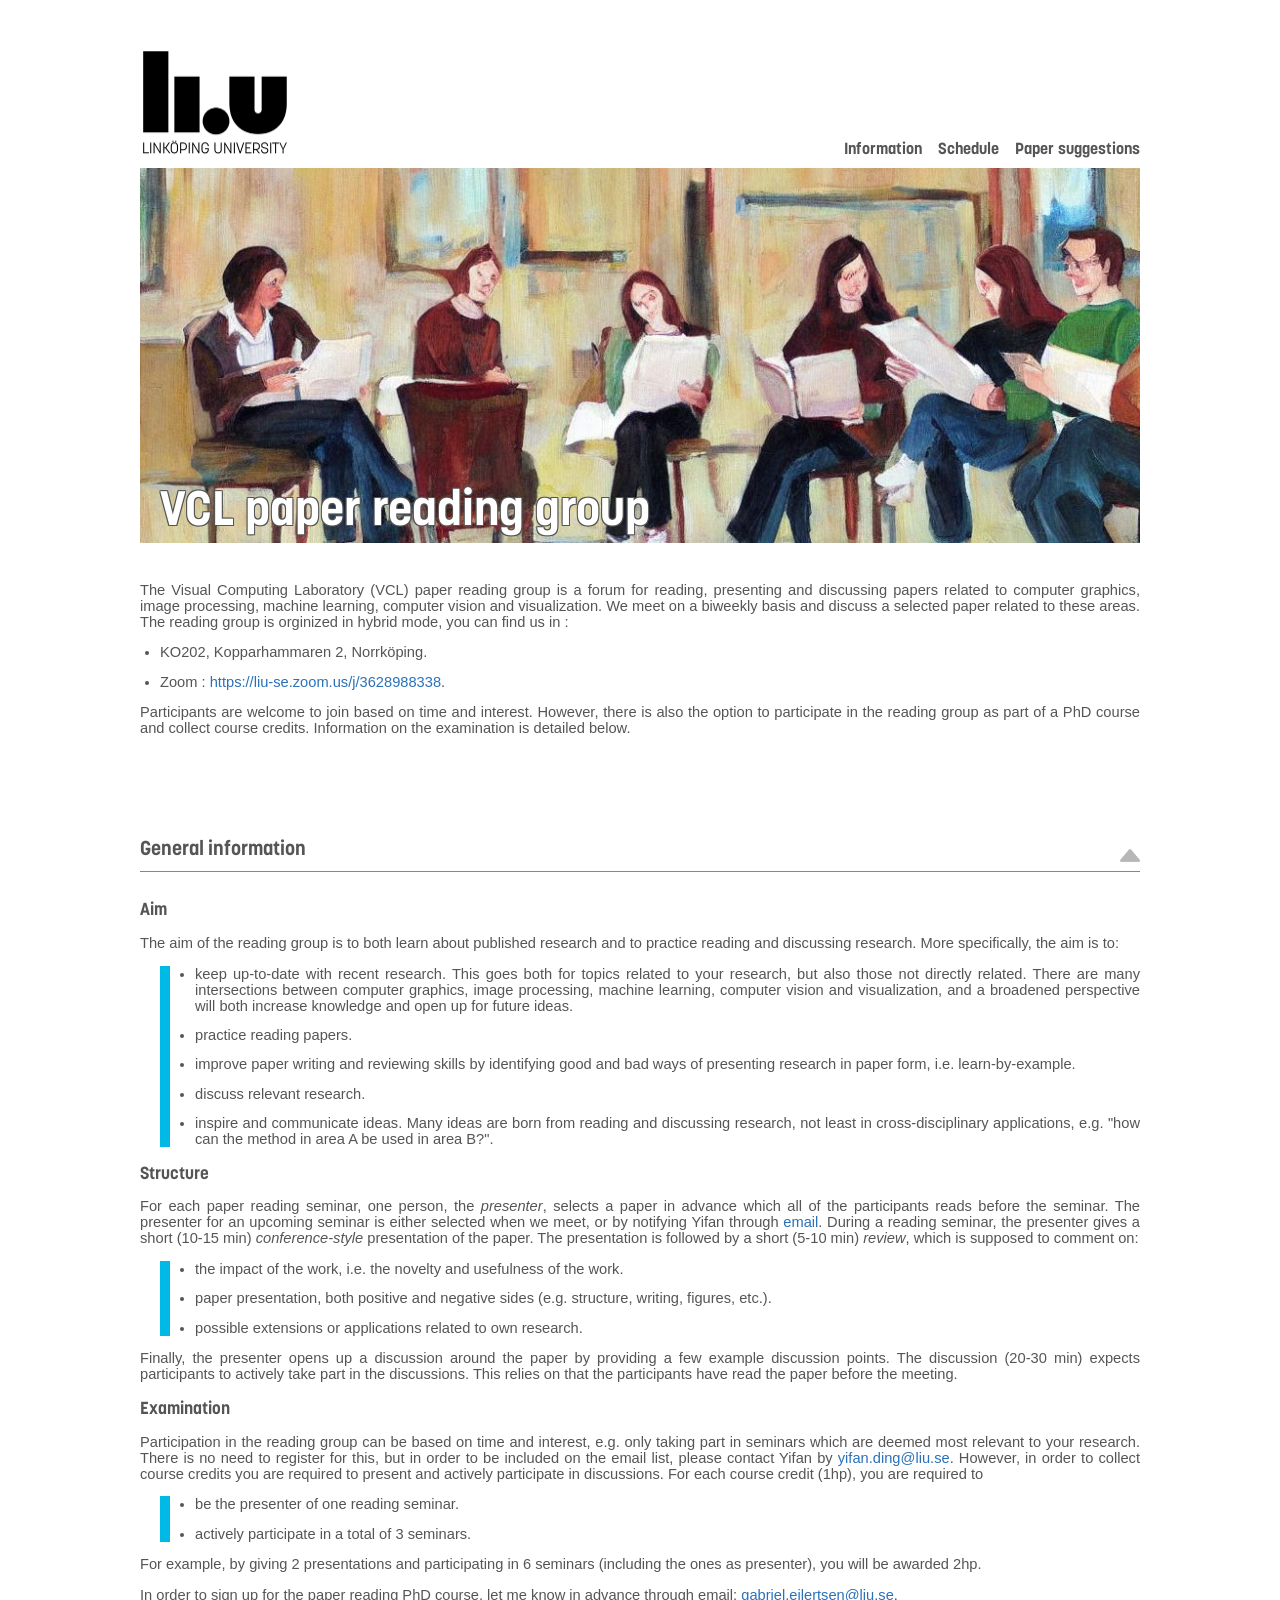
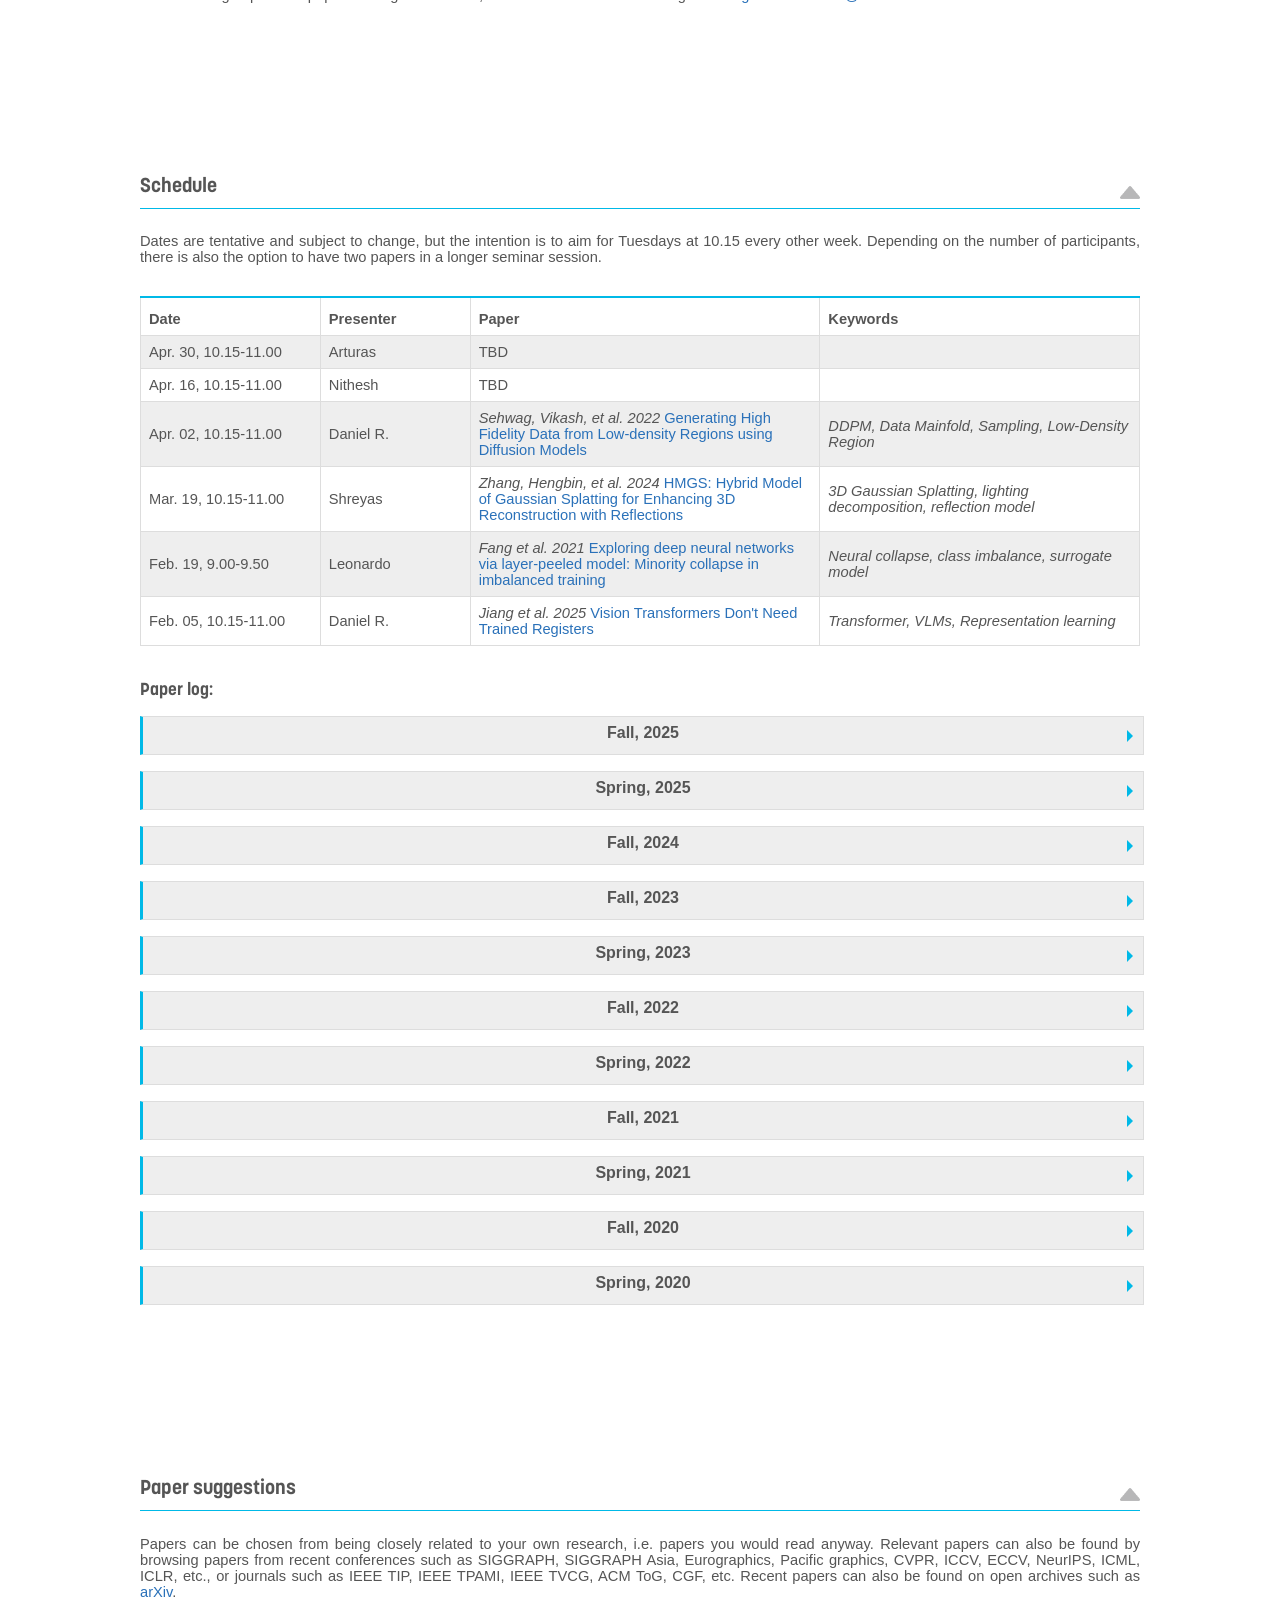
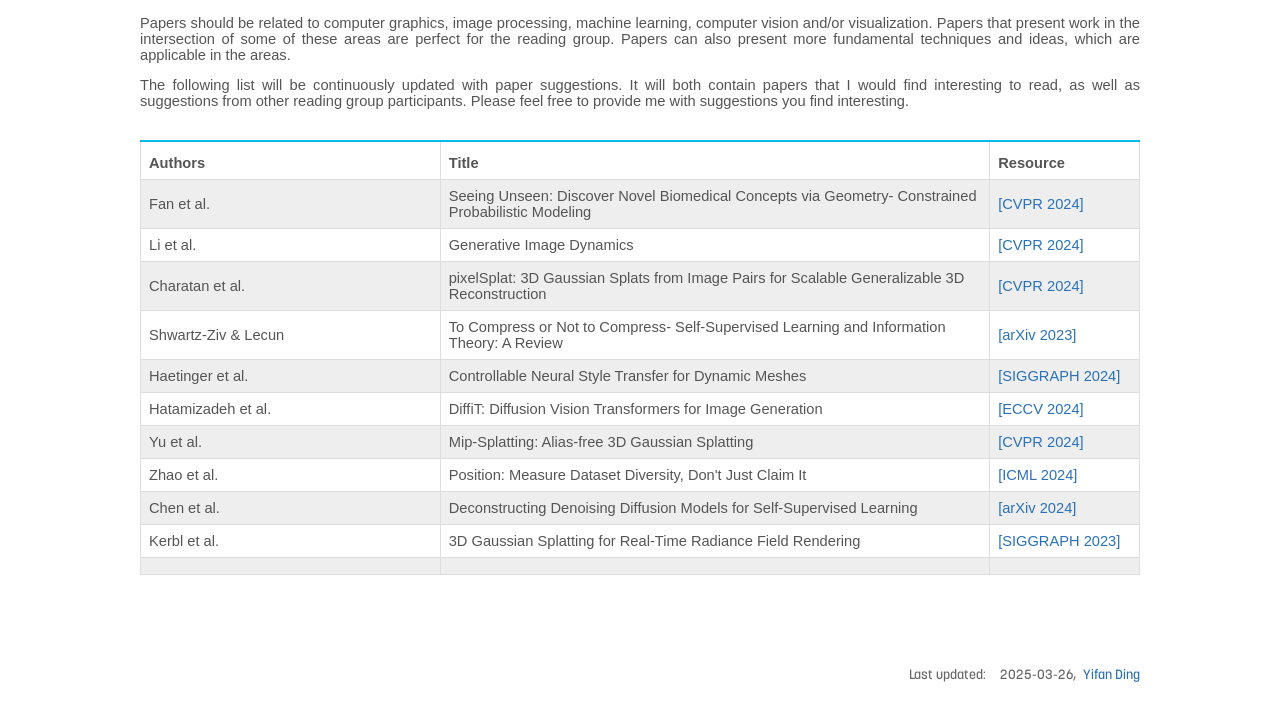
==== commit c988ad73: "modified:   index.html" ====
--- a/index.html
+++ b/index.html
@@ -104,7 +104,7 @@
         <col style="width:35%">
         <col style="width:32%"> 
         <tr><th>Date</th><th>Presenter</th><th>Paper</th><th>Keywords</th></tr>
-        <tr><td>Apr. 30, 10.15-11.00</td><td></td>Arturas<td><i></i>TBD</td><td><i> </i></td></tr>
+        <tr><td>Apr. 30, 10.15-11.00</td><td>Arturas</td><td><i></i>TBD</td><td><i> </i></td></tr>
         <tr><td>Apr. 16, 10.15-11.00</td><td>Nithesh</td><td><i></i>TBD</td><td><i> </i></td></tr>
         <tr><td>Apr. 02, 10.15-11.00</td><td>Daniel R.</td><td><i>Sehwag, Vikash, et al. 2022</i> <a href="https://arxiv.org/pdf/2203.17260">Generating High Fidelity Data from Low-density Regions using Diffusion Models</a></td><td><i> DDPM, Data Mainfold, Sampling, Low-Density Region</i></td></tr>
         <tr><td>Mar. 19, 10.15-11.00</td><td>Shreyas</td><td><i>Zhang, Hengbin, et al. 2024</i> <a href="https://openaccess.thecvf.com/content/ACCV2024/papers/Zhang_HMGS_Hybrid_Model_of_Gaussian_Splatting_for_Enhancing_3D_Reconstruction_ACCV_2024_paper.pdf">HMGS: Hybrid Model of Gaussian Splatting for Enhancing 3D Reconstruction with Reflections</a></td><td><i> 3D Gaussian Splatting, lighting decomposition, reflection model</i></td></tr>
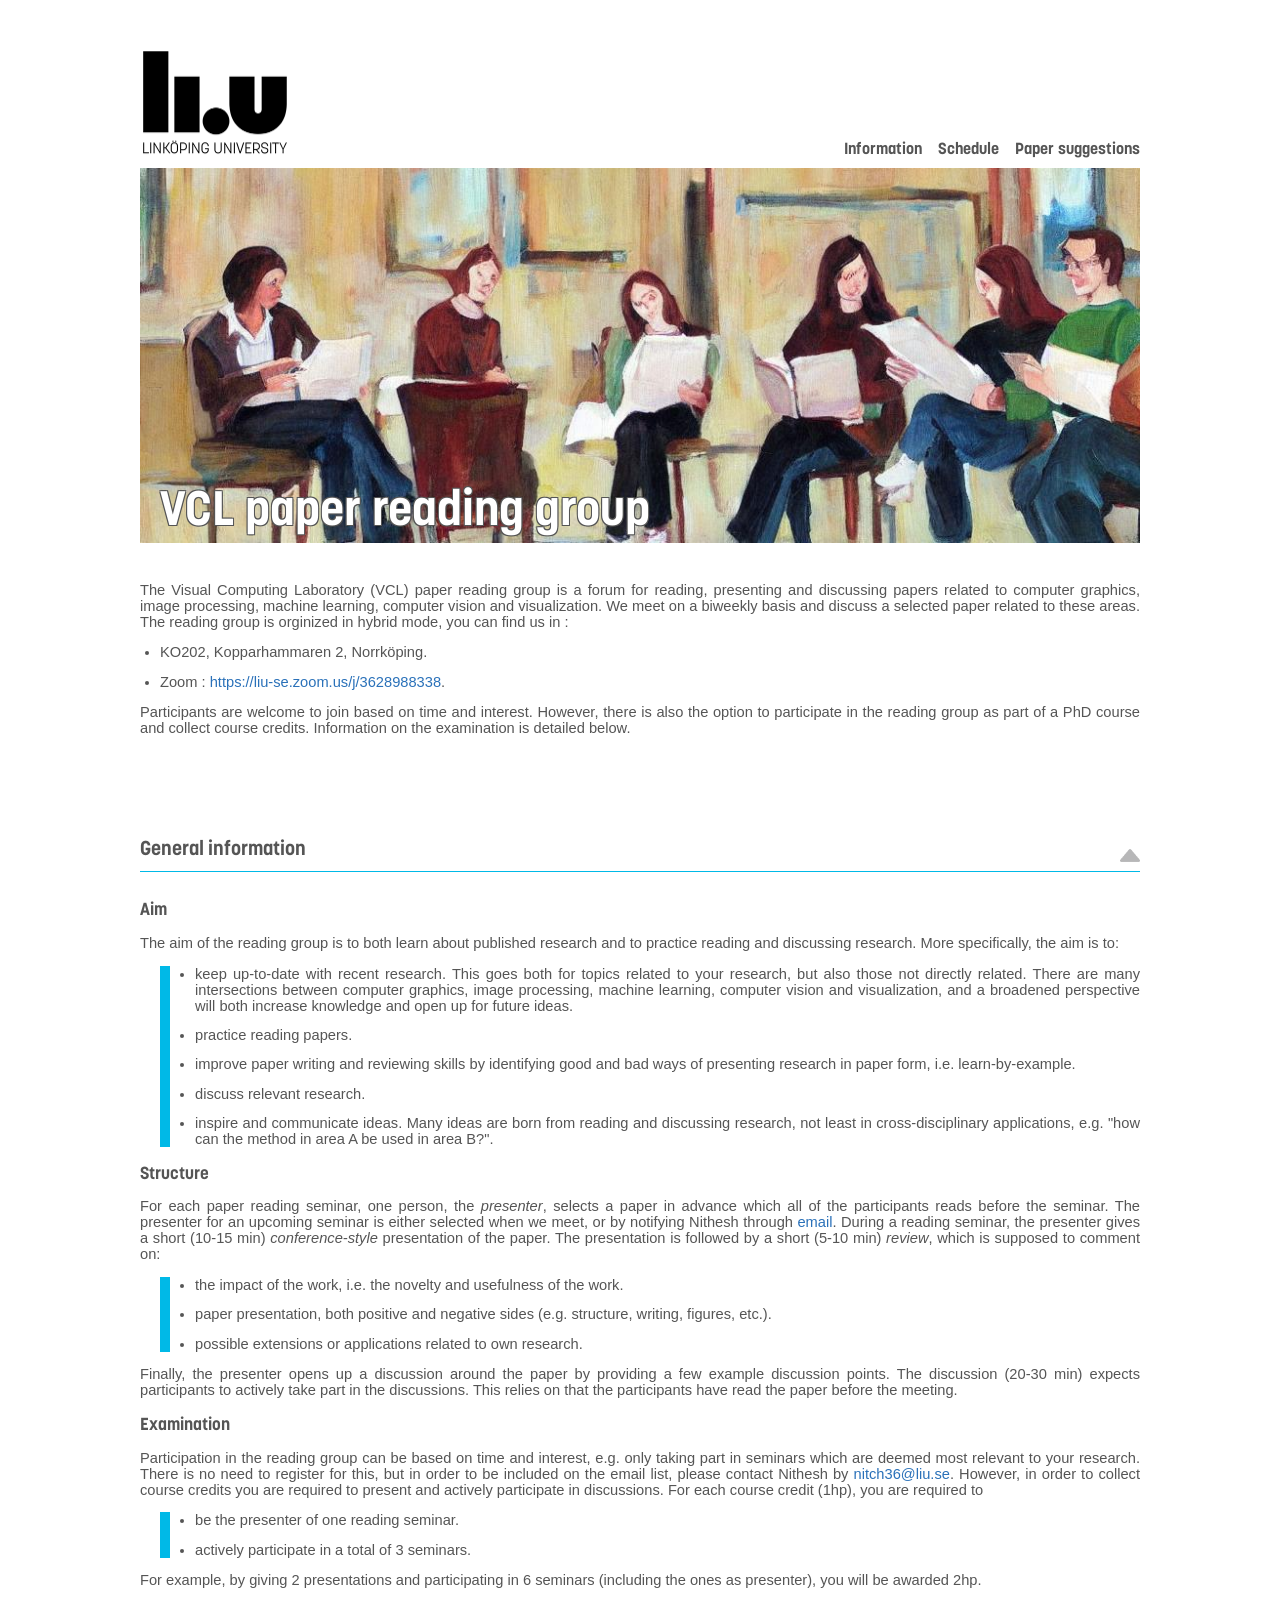
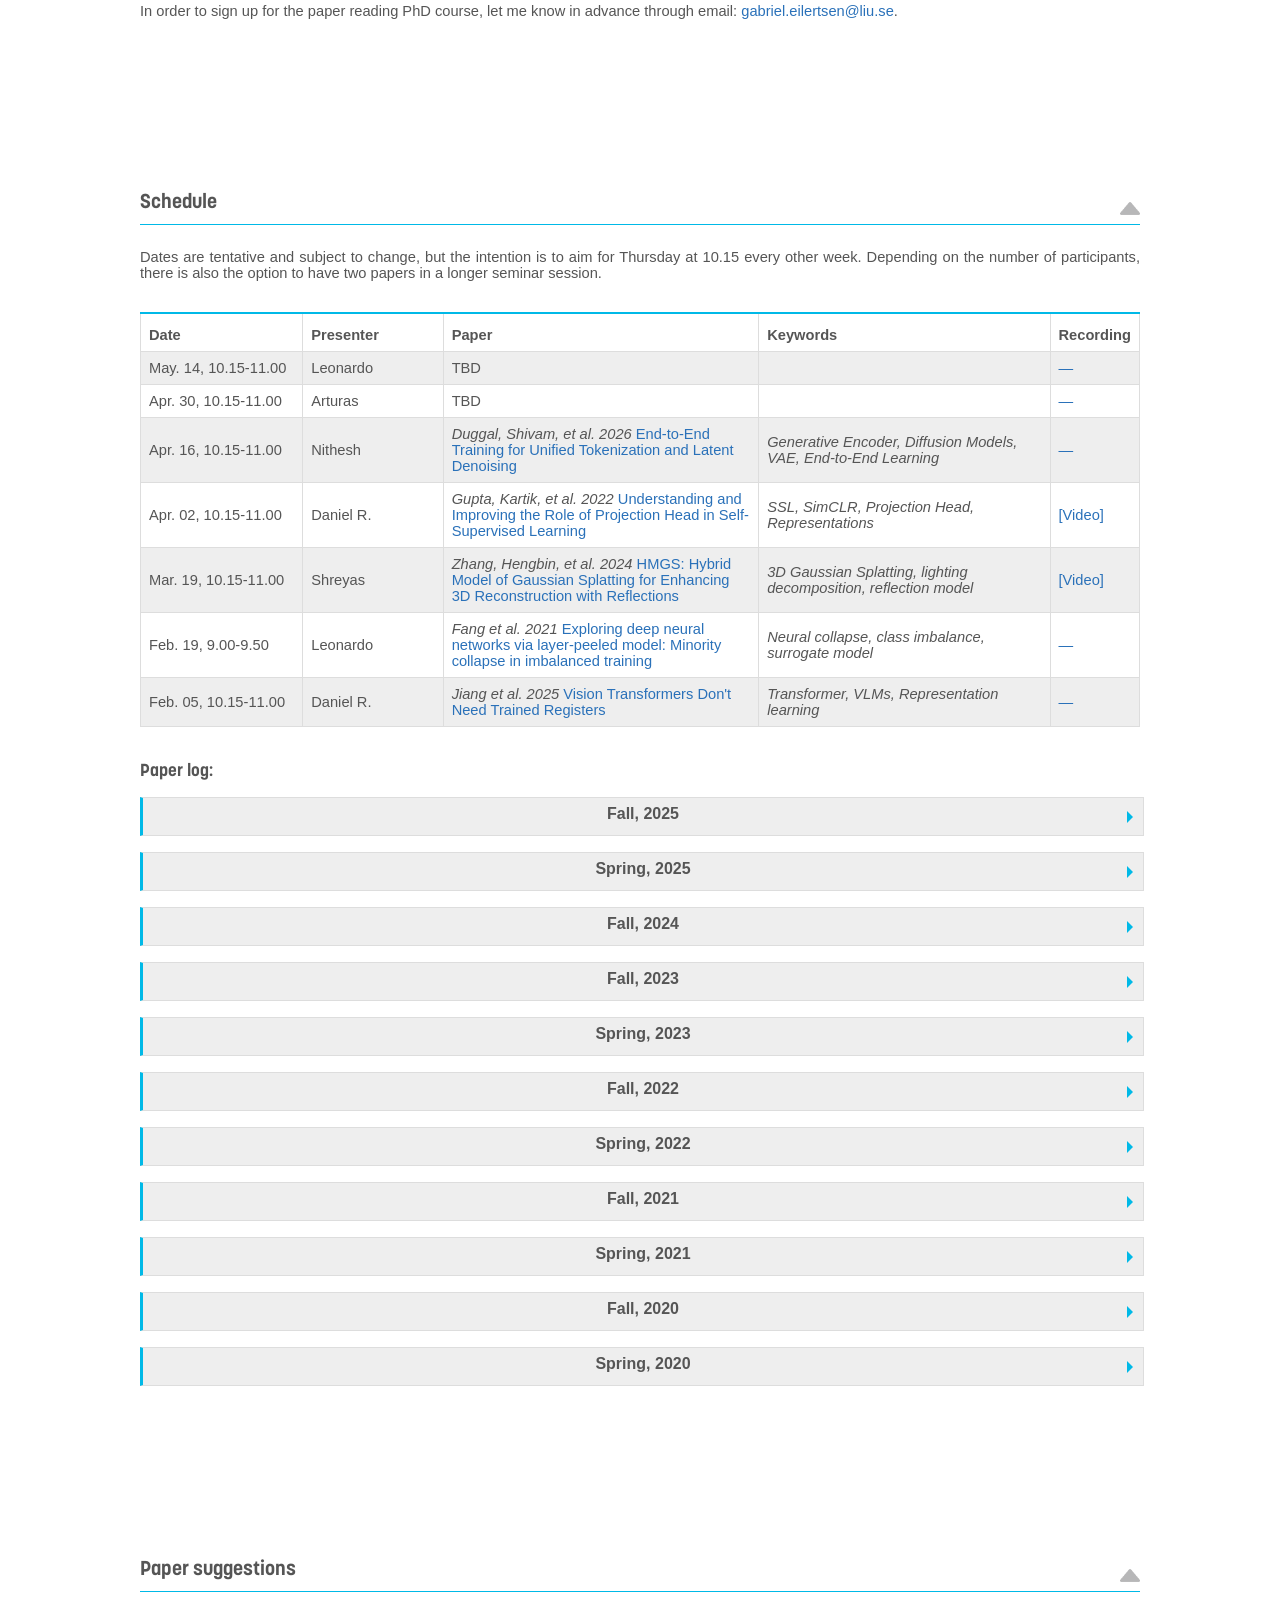
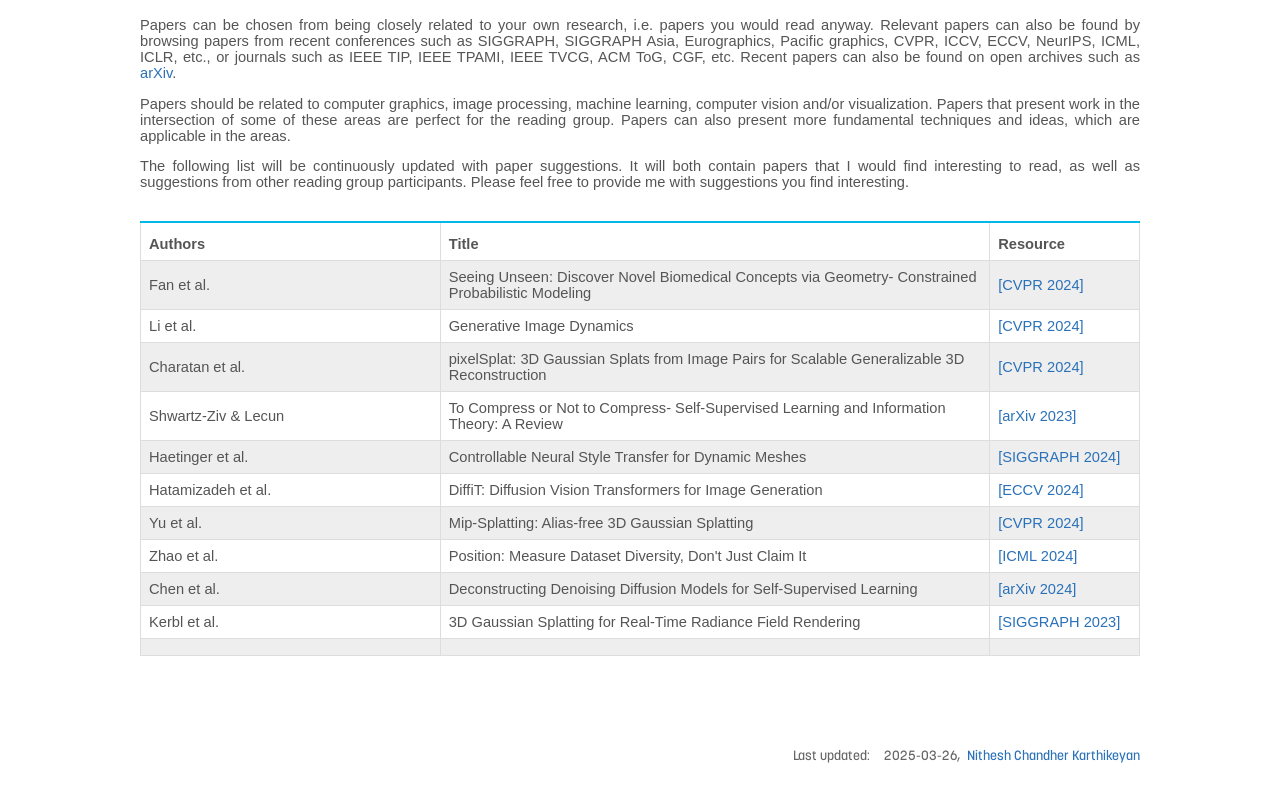
==== commit dd027082: "modified:   2026-03.txt" ====
--- a/index.html
+++ b/index.html
@@ -61,7 +61,7 @@
         </div>
 
         <h3>Structure</h3>
-        <p>For each paper reading seminar, one person, the <i>presenter</i>, selects a paper in advance which all of the participants reads before the seminar. The presenter for an upcoming seminar is either selected when we meet, or by notifying Yifan through <a href="mailto:yifan.ding@liu.se">email</a>. During a reading seminar, the presenter gives a short (10-15 min) <i>conference-style</i> presentation of the paper. The presentation is followed by a short (5-10 min) <i>review</i>, which is supposed to comment on:</p>
+        <p>For each paper reading seminar, one person, the <i>presenter</i>, selects a paper in advance which all of the participants reads before the seminar. The presenter for an upcoming seminar is either selected when we meet, or by notifying Nithesh through <a href="mailto:nitch36@liu.se">email</a>. During a reading seminar, the presenter gives a short (10-15 min) <i>conference-style</i> presentation of the paper. The presentation is followed by a short (5-10 min) <i>review</i>, which is supposed to comment on:</p>
 
         <div id="bordered"> 
           <ul style="padding-left: 20px;">
@@ -75,7 +75,7 @@
         </p>
 
         <h3>Examination</h3>
-        <p>Participation in the reading group can be based on time and interest, e.g. only taking part in seminars which are deemed most relevant to your research. There is no need to register for this, but in order to be included on the email list, please contact Yifan by <a href="mailto:yifan.ding@liu.se">yifan.ding@liu.se</a>. However, in order to collect course credits you are required to present and actively participate in discussions. For each course credit (1hp), you are required to</p>
+        <p>Participation in the reading group can be based on time and interest, e.g. only taking part in seminars which are deemed most relevant to your research. There is no need to register for this, but in order to be included on the email list, please contact Nithesh by <a href="mailto:nitch36@liu.se">nitch36@liu.se</a>. However, in order to collect course credits you are required to present and actively participate in discussions. For each course credit (1hp), you are required to</p>
 
         <div id="bordered"> 
           <ul style="padding-left: 20px;">
@@ -96,20 +96,21 @@
         <div id="section_right"><a href="#home"><img class="up" src="img/up.png" title="Scroll up" /></a></div>
       </div>
       <div id="section">
-        <p>Dates are tentative and subject to change, but the intention is to aim for Tuesdays at 10.15 every other week. Depending on the number of participants, there is also the option to have two papers in a longer seminar session.</p>
+        <p>Dates are tentative and subject to change, but the intention is to aim for Thursday at 10.15 every other week. Depending on the number of participants, there is also the option to have two papers in a longer seminar session.</p>
         <br />
         <table style="display: block;">
         <col style="width:18%">
         <col style="width:15%">
         <col style="width:35%">
         <col style="width:32%"> 
-        <tr><th>Date</th><th>Presenter</th><th>Paper</th><th>Keywords</th></tr>
-        <tr><td>Apr. 30, 10.15-11.00</td><td>Arturas</td><td><i></i>TBD</td><td><i> </i></td></tr>
-        <tr><td>Apr. 16, 10.15-11.00</td><td>Nithesh</td><td><i></i>TBD</td><td><i> </i></td></tr>
-        <tr><td>Apr. 02, 10.15-11.00</td><td>Daniel R.</td><td><i>Sehwag, Vikash, et al. 2022</i> <a href="https://arxiv.org/pdf/2203.17260">Generating High Fidelity Data from Low-density Regions using Diffusion Models</a></td><td><i> DDPM, Data Mainfold, Sampling, Low-Density Region</i></td></tr>
-        <tr><td>Mar. 19, 10.15-11.00</td><td>Shreyas</td><td><i>Zhang, Hengbin, et al. 2024</i> <a href="https://openaccess.thecvf.com/content/ACCV2024/papers/Zhang_HMGS_Hybrid_Model_of_Gaussian_Splatting_for_Enhancing_3D_Reconstruction_ACCV_2024_paper.pdf">HMGS: Hybrid Model of Gaussian Splatting for Enhancing 3D Reconstruction with Reflections</a></td><td><i> 3D Gaussian Splatting, lighting decomposition, reflection model</i></td></tr>
-        <tr><td>Feb. 19, 9.00-9.50</td><td>Leonardo</td><td><i>Fang et al. 2021</i> <a href="https://arxiv.org/pdf/2101.12699">Exploring deep neural networks via layer-peeled model: Minority collapse in imbalanced training</a></td><td><i> Neural collapse, class imbalance, surrogate model</i></td></tr>
-        <tr><td>Feb. 05, 10.15-11.00</td><td>Daniel R.</td><td><i>Jiang et al. 2025</i> <a href="https://arxiv.org/abs/2506.08010">Vision Transformers Don't Need Trained Registers</a></td><td><i> Transformer, VLMs, Representation learning</i></td></tr>
+        <tr><th>Date</th><th>Presenter</th><th>Paper</th><th>Keywords</th><th>Recording</th></tr>
+        <tr><td>May. 14, 10.15-11.00</td><td>Leonardo</td><td><i></i>TBD</td><td><i> </i></td><td><a href="">—</a></td></tr>
+        <tr><td>Apr. 30, 10.15-11.00</td><td>Arturas</td><td><i></i>TBD</td><td><i> </i></td><td><a href="">—</a></td></tr>
+        <tr><td>Apr. 16, 10.15-11.00</td><td>Nithesh</td><td><i>Duggal, Shivam, et al. 2026</i> <a href="https://arxiv.org/pdf/2603.22283">End-to-End Training for Unified Tokenization and Latent Denoising</a></td><td><i> Generative Encoder, Diffusion Models, VAE, End-to-End Learning</i></td><td><a href="">—</a></td></tr>
+        <tr><td>Apr. 02, 10.15-11.00</td><td>Daniel R.</td><td><i>Gupta, Kartik, et al. 2022</i> <a href="https://arxiv.org/pdf/2203.17260">Understanding and Improving the Role of Projection Head in Self-Supervised Learning</a></td><td><i> SSL, SimCLR, Projection Head, Representations</i></td><td><a href="https://youtu.be/3-WOSoUKPHE">[Video]</a></td></tr>
+        <tr><td>Mar. 19, 10.15-11.00</td><td>Shreyas</td><td><i>Zhang, Hengbin, et al. 2024</i> <a href="https://openaccess.thecvf.com/content/ACCV2024/papers/Zhang_HMGS_Hybrid_Model_of_Gaussian_Splatting_for_Enhancing_3D_Reconstruction_ACCV_2024_paper.pdf">HMGS: Hybrid Model of Gaussian Splatting for Enhancing 3D Reconstruction with Reflections</a></td><td><i> 3D Gaussian Splatting, lighting decomposition, reflection model</i></td><td><a href="https://youtu.be/pWrx1brmq0U">[Video]</a></td></tr>
+        <tr><td>Feb. 19, 9.00-9.50</td><td>Leonardo</td><td><i>Fang et al. 2021</i> <a href="https://arxiv.org/pdf/2101.12699">Exploring deep neural networks via layer-peeled model: Minority collapse in imbalanced training</a></td><td><i> Neural collapse, class imbalance, surrogate model</i></td><td><a href="">—</a></td></tr>
+        <tr><td>Feb. 05, 10.15-11.00</td><td>Daniel R.</td><td><i>Jiang et al. 2025</i> <a href="https://arxiv.org/abs/2506.08010">Vision Transformers Don't Need Trained Registers</a></td><td><i> Transformer, VLMs, Representation learning</i></td><td><a href="">—</a></td></tr>
         </table>
         <br />
         <br />
@@ -345,7 +346,7 @@
       </section>
 
       <br /><br /><br />
-      <p style="font-size: 10pt; text-align: right; color: #666">Last updated:&nbsp;&nbsp;2025-03-26,&nbsp;<a href="mailto:gabriel.eilertsen@liu.se">Yifan Ding</a></p>
+      <p style="font-size: 10pt; text-align: right; color: #666">Last updated:&nbsp;&nbsp;2025-03-26,&nbsp;<a href="mailto:nitch36@liu.se">Nithesh Chandher Karthikeyan</a></p>
       <br />
 
       <script>
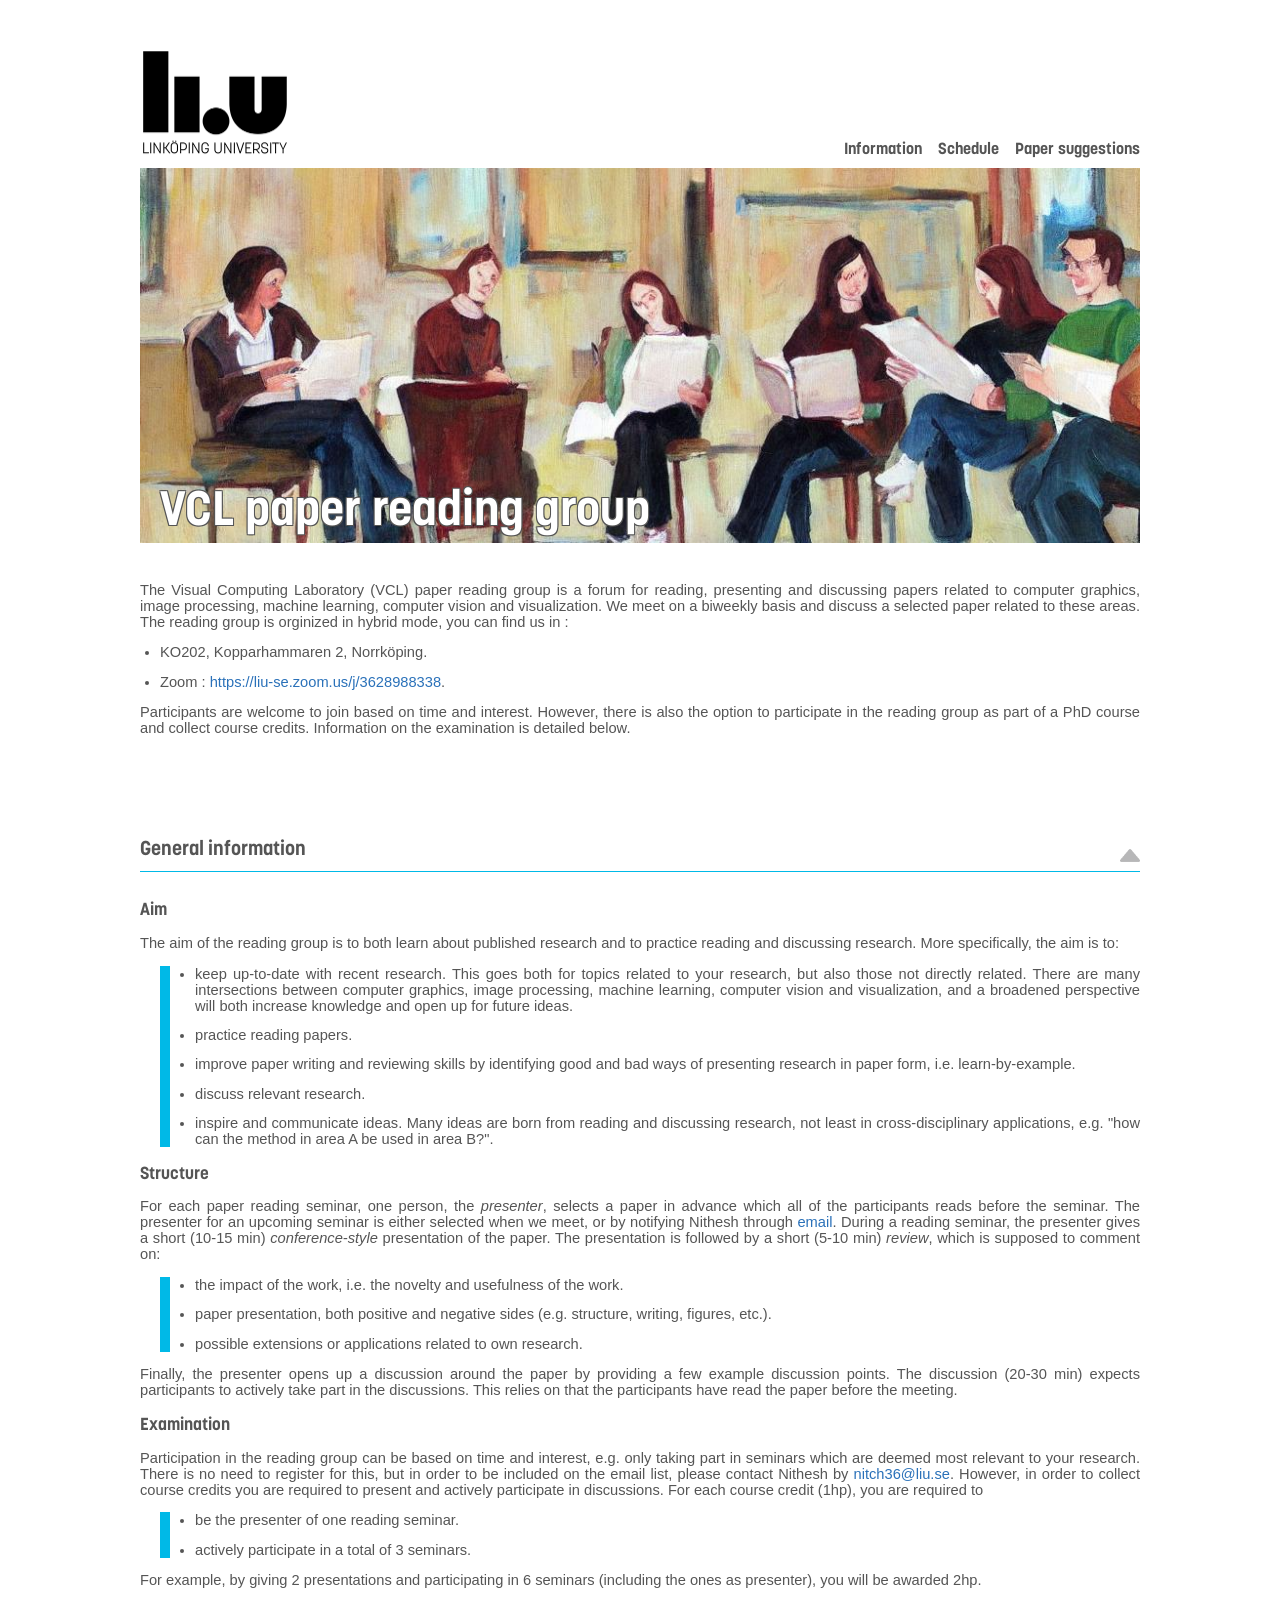
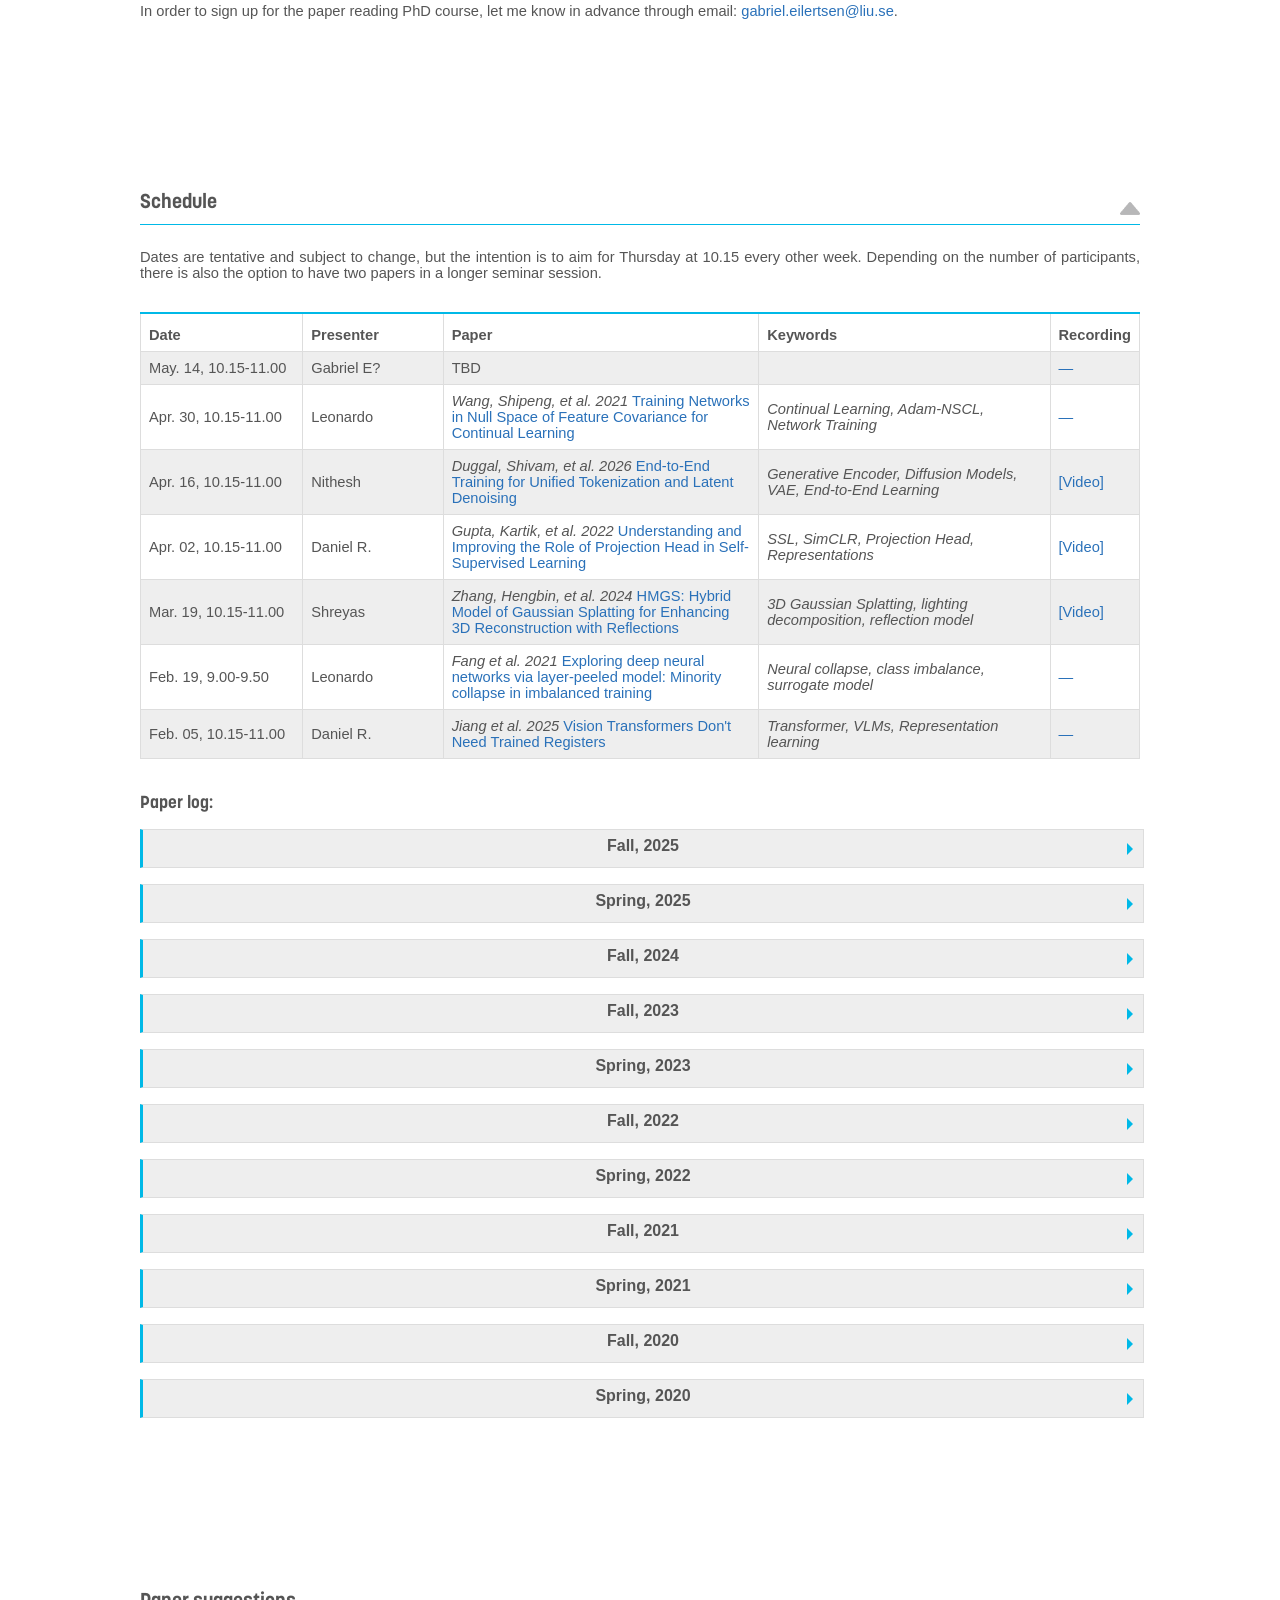
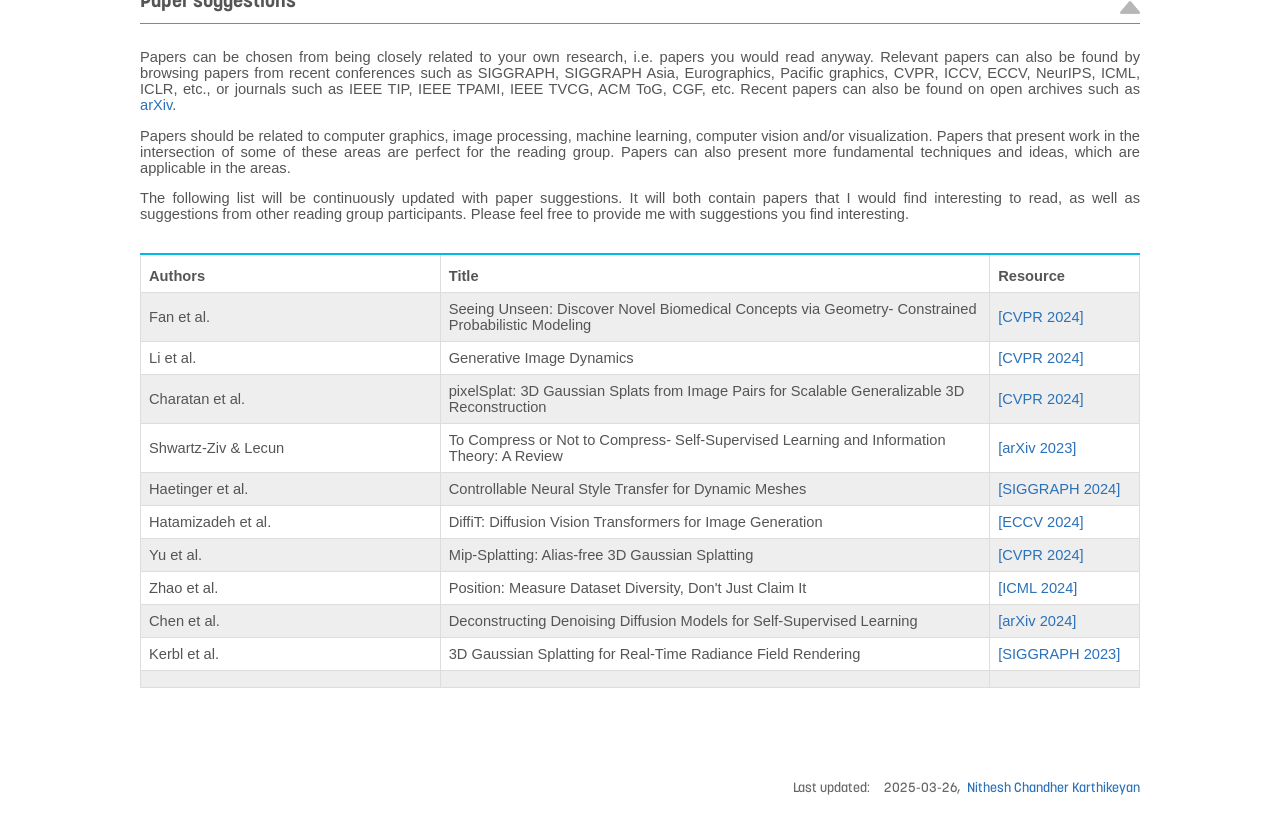
==== commit e4e2298f: "modified:   index.html" ====
--- a/index.html
+++ b/index.html
@@ -104,9 +104,9 @@
         <col style="width:35%">
         <col style="width:32%"> 
         <tr><th>Date</th><th>Presenter</th><th>Paper</th><th>Keywords</th><th>Recording</th></tr>
-        <tr><td>May. 14, 10.15-11.00</td><td>Leonardo</td><td><i></i>TBD</td><td><i> </i></td><td><a href="">—</a></td></tr>
-        <tr><td>Apr. 30, 10.15-11.00</td><td>Arturas</td><td><i></i>TBD</td><td><i> </i></td><td><a href="">—</a></td></tr>
-        <tr><td>Apr. 16, 10.15-11.00</td><td>Nithesh</td><td><i>Duggal, Shivam, et al. 2026</i> <a href="https://arxiv.org/pdf/2603.22283">End-to-End Training for Unified Tokenization and Latent Denoising</a></td><td><i> Generative Encoder, Diffusion Models, VAE, End-to-End Learning</i></td><td><a href="">—</a></td></tr>
+        <tr><td>May. 14, 10.15-11.00</td><td>Gabriel E?</td><td><i></i>TBD</td><td><i> </i></td><td><a href="">—</a></td></tr>
+        <tr><td>Apr. 30, 10.15-11.00</td><td>Leonardo</td><td><i>Wang, Shipeng, et al. 2021</i> <a href="https://openaccess.thecvf.com/content/CVPR2021/papers/Wang_Training_Networks_in_Null_Space_of_Feature_Covariance_for_Continual_CVPR_2021_paper.pdf">Training Networks in Null Space of Feature Covariance for Continual Learning</a></td><td><i> Continual Learning, Adam-NSCL, Network Training</i></td><td><a href="">—</a></td></tr>
+        <tr><td>Apr. 16, 10.15-11.00</td><td>Nithesh</td><td><i>Duggal, Shivam, et al. 2026</i> <a href="https://arxiv.org/pdf/2603.22283">End-to-End Training for Unified Tokenization and Latent Denoising</a></td><td><i> Generative Encoder, Diffusion Models, VAE, End-to-End Learning</i></td><td><a href="https://youtu.be/NV6dDcER9ZE">[Video]</a></td></tr>
         <tr><td>Apr. 02, 10.15-11.00</td><td>Daniel R.</td><td><i>Gupta, Kartik, et al. 2022</i> <a href="https://arxiv.org/pdf/2203.17260">Understanding and Improving the Role of Projection Head in Self-Supervised Learning</a></td><td><i> SSL, SimCLR, Projection Head, Representations</i></td><td><a href="https://youtu.be/3-WOSoUKPHE">[Video]</a></td></tr>
         <tr><td>Mar. 19, 10.15-11.00</td><td>Shreyas</td><td><i>Zhang, Hengbin, et al. 2024</i> <a href="https://openaccess.thecvf.com/content/ACCV2024/papers/Zhang_HMGS_Hybrid_Model_of_Gaussian_Splatting_for_Enhancing_3D_Reconstruction_ACCV_2024_paper.pdf">HMGS: Hybrid Model of Gaussian Splatting for Enhancing 3D Reconstruction with Reflections</a></td><td><i> 3D Gaussian Splatting, lighting decomposition, reflection model</i></td><td><a href="https://youtu.be/pWrx1brmq0U">[Video]</a></td></tr>
         <tr><td>Feb. 19, 9.00-9.50</td><td>Leonardo</td><td><i>Fang et al. 2021</i> <a href="https://arxiv.org/pdf/2101.12699">Exploring deep neural networks via layer-peeled model: Minority collapse in imbalanced training</a></td><td><i> Neural collapse, class imbalance, surrogate model</i></td><td><a href="">—</a></td></tr>
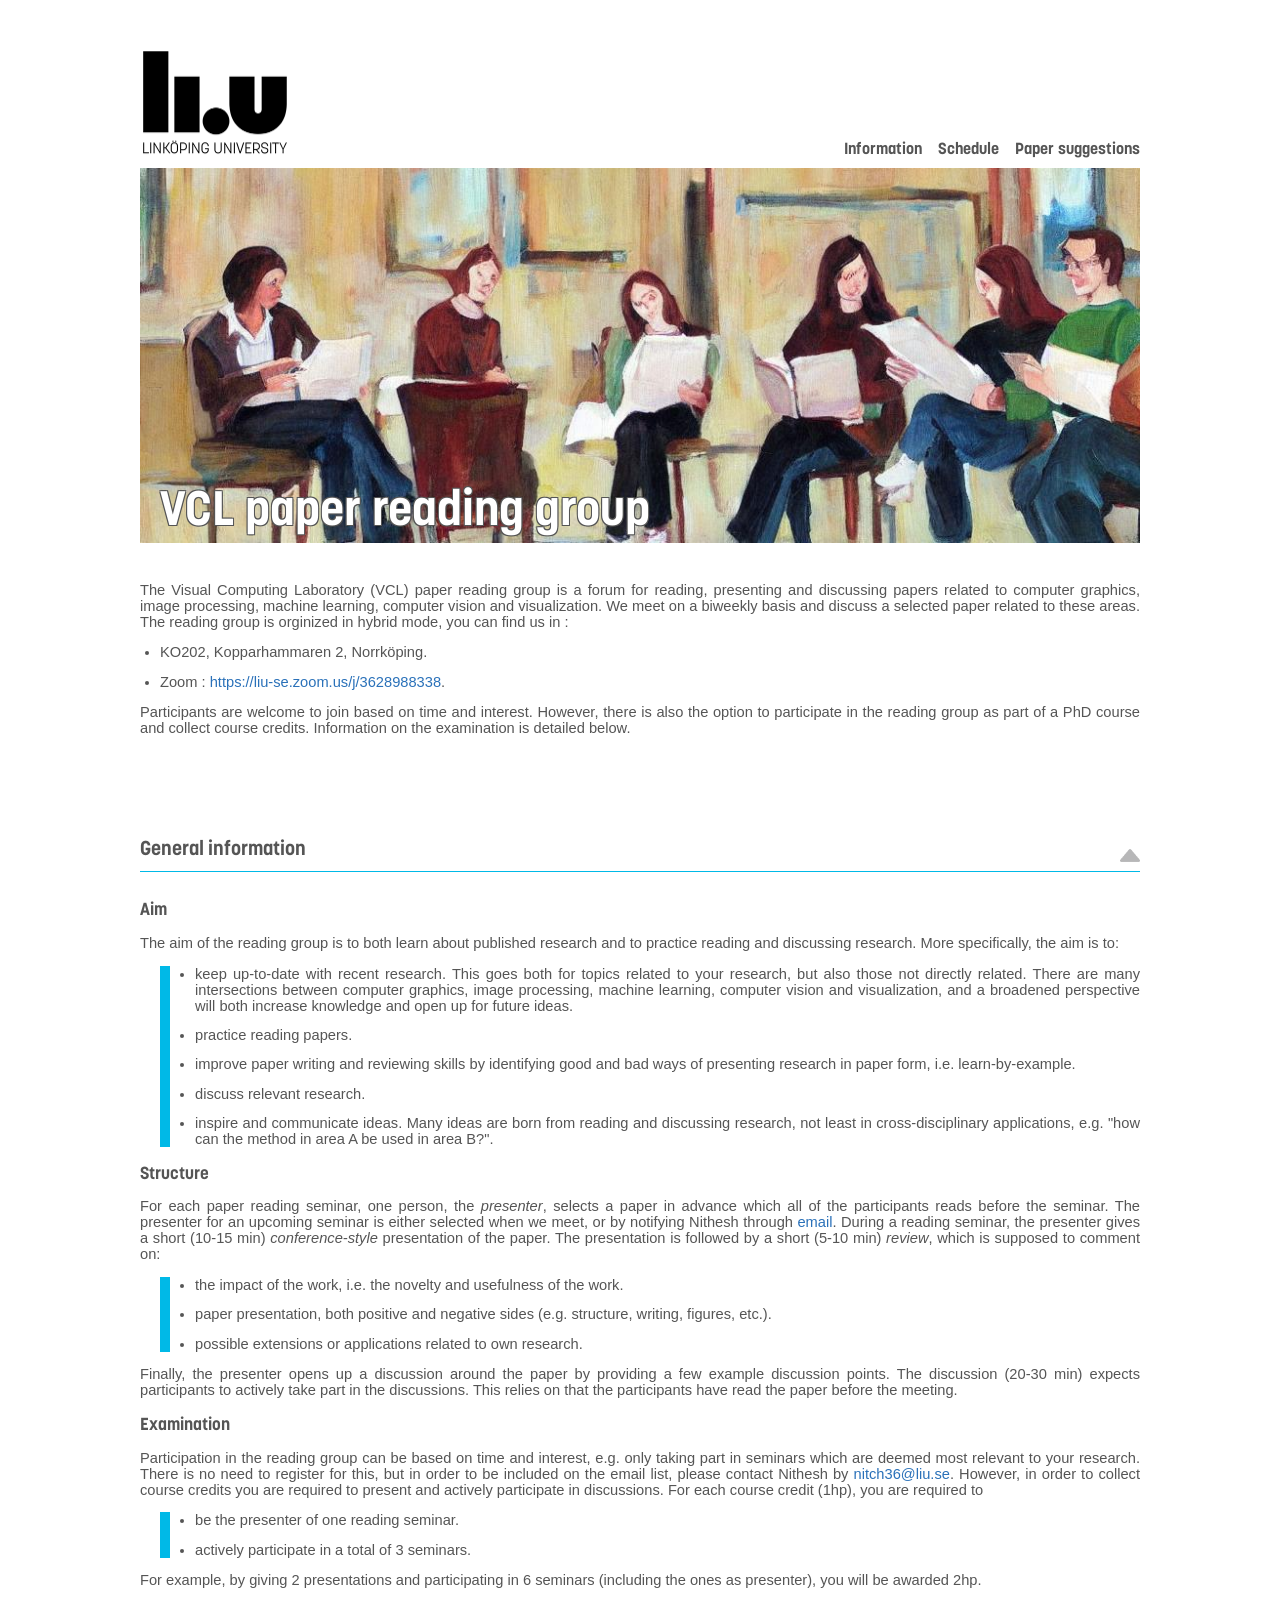
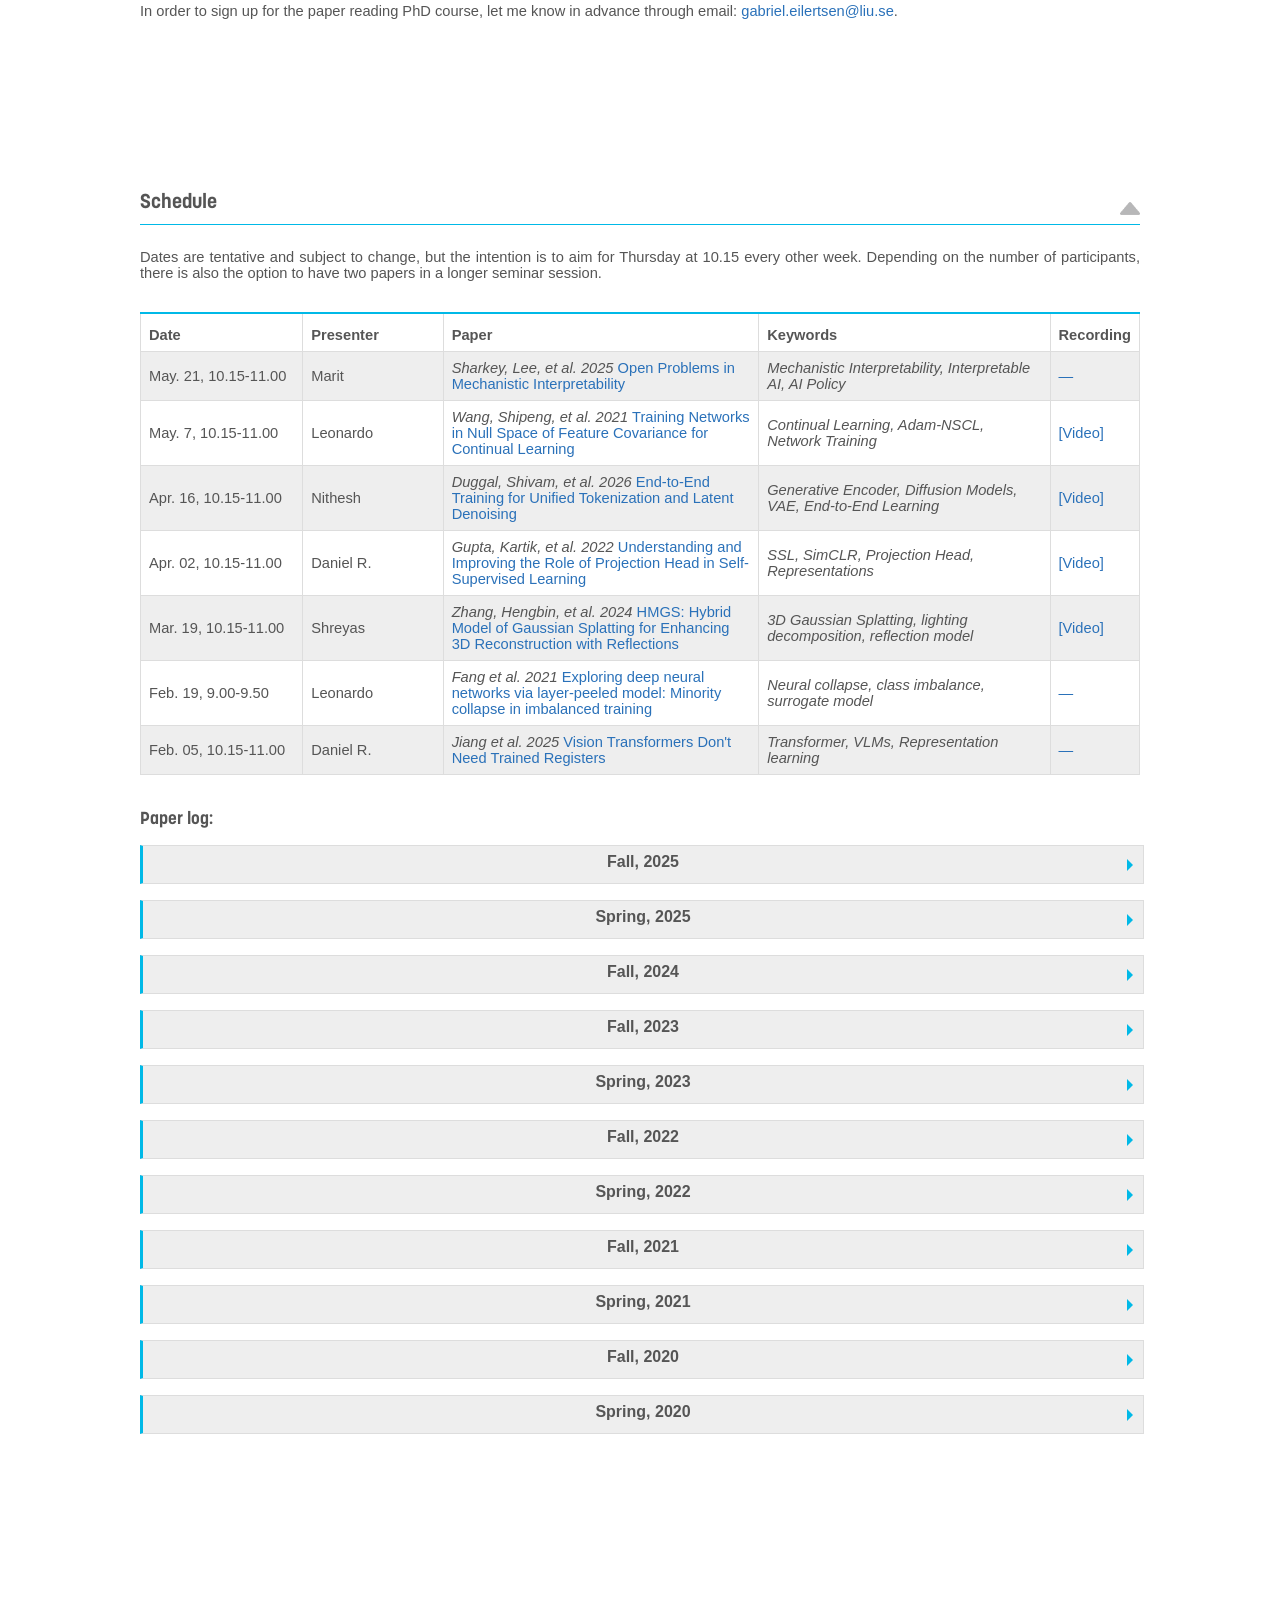
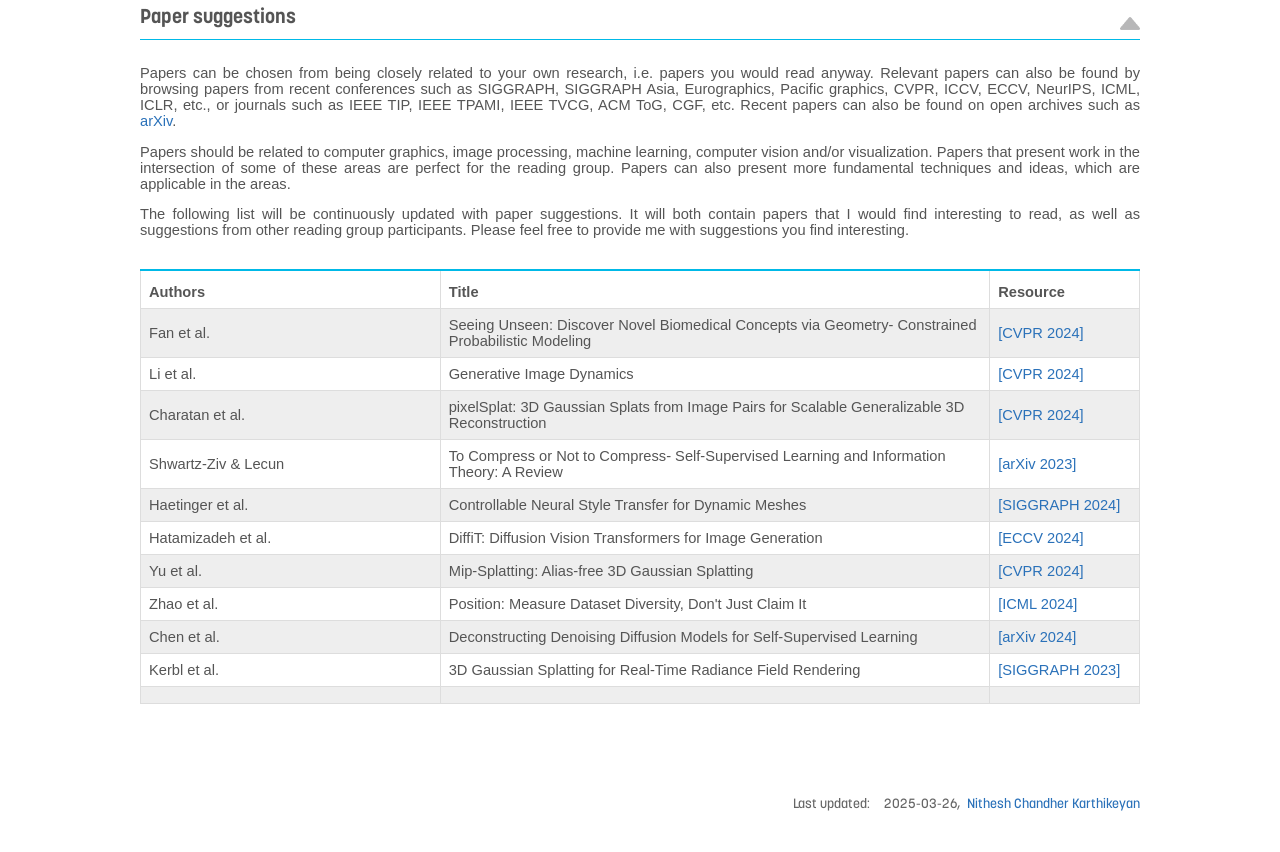
==== commit 91c0fa6d: "modified:   index.html" ====
--- a/index.html
+++ b/index.html
@@ -104,8 +104,8 @@
         <col style="width:35%">
         <col style="width:32%"> 
         <tr><th>Date</th><th>Presenter</th><th>Paper</th><th>Keywords</th><th>Recording</th></tr>
-        <tr><td>May. 14, 10.15-11.00</td><td>Gabriel E?</td><td><i></i>TBD</td><td><i> </i></td><td><a href="">—</a></td></tr>
-        <tr><td>Apr. 30, 10.15-11.00</td><td>Leonardo</td><td><i>Wang, Shipeng, et al. 2021</i> <a href="https://openaccess.thecvf.com/content/CVPR2021/papers/Wang_Training_Networks_in_Null_Space_of_Feature_Covariance_for_Continual_CVPR_2021_paper.pdf">Training Networks in Null Space of Feature Covariance for Continual Learning</a></td><td><i> Continual Learning, Adam-NSCL, Network Training</i></td><td><a href="">—</a></td></tr>
+        <tr><td>May. 21, 10.15-11.00</td><td>Marit</td><td><i>Sharkey, Lee, et al. 2025</i> <a href="https://arxiv.org/abs/2501.16496">Open Problems in Mechanistic Interpretability</a></td><td><i> Mechanistic Interpretability, Interpretable AI, AI Policy </i></td><td><a href="">—</a></td></tr>
+        <tr><td>May. 7, 10.15-11.00</td><td>Leonardo</td><td><i>Wang, Shipeng, et al. 2021</i> <a href="https://openaccess.thecvf.com/content/CVPR2021/papers/Wang_Training_Networks_in_Null_Space_of_Feature_Covariance_for_Continual_CVPR_2021_paper.pdf">Training Networks in Null Space of Feature Covariance for Continual Learning</a></td><td><i> Continual Learning, Adam-NSCL, Network Training</i></td><td><a href="https://youtu.be/-Vq8FSfgSig">[Video]</a></td></tr>
         <tr><td>Apr. 16, 10.15-11.00</td><td>Nithesh</td><td><i>Duggal, Shivam, et al. 2026</i> <a href="https://arxiv.org/pdf/2603.22283">End-to-End Training for Unified Tokenization and Latent Denoising</a></td><td><i> Generative Encoder, Diffusion Models, VAE, End-to-End Learning</i></td><td><a href="https://youtu.be/NV6dDcER9ZE">[Video]</a></td></tr>
         <tr><td>Apr. 02, 10.15-11.00</td><td>Daniel R.</td><td><i>Gupta, Kartik, et al. 2022</i> <a href="https://arxiv.org/pdf/2203.17260">Understanding and Improving the Role of Projection Head in Self-Supervised Learning</a></td><td><i> SSL, SimCLR, Projection Head, Representations</i></td><td><a href="https://youtu.be/3-WOSoUKPHE">[Video]</a></td></tr>
         <tr><td>Mar. 19, 10.15-11.00</td><td>Shreyas</td><td><i>Zhang, Hengbin, et al. 2024</i> <a href="https://openaccess.thecvf.com/content/ACCV2024/papers/Zhang_HMGS_Hybrid_Model_of_Gaussian_Splatting_for_Enhancing_3D_Reconstruction_ACCV_2024_paper.pdf">HMGS: Hybrid Model of Gaussian Splatting for Enhancing 3D Reconstruction with Reflections</a></td><td><i> 3D Gaussian Splatting, lighting decomposition, reflection model</i></td><td><a href="https://youtu.be/pWrx1brmq0U">[Video]</a></td></tr>
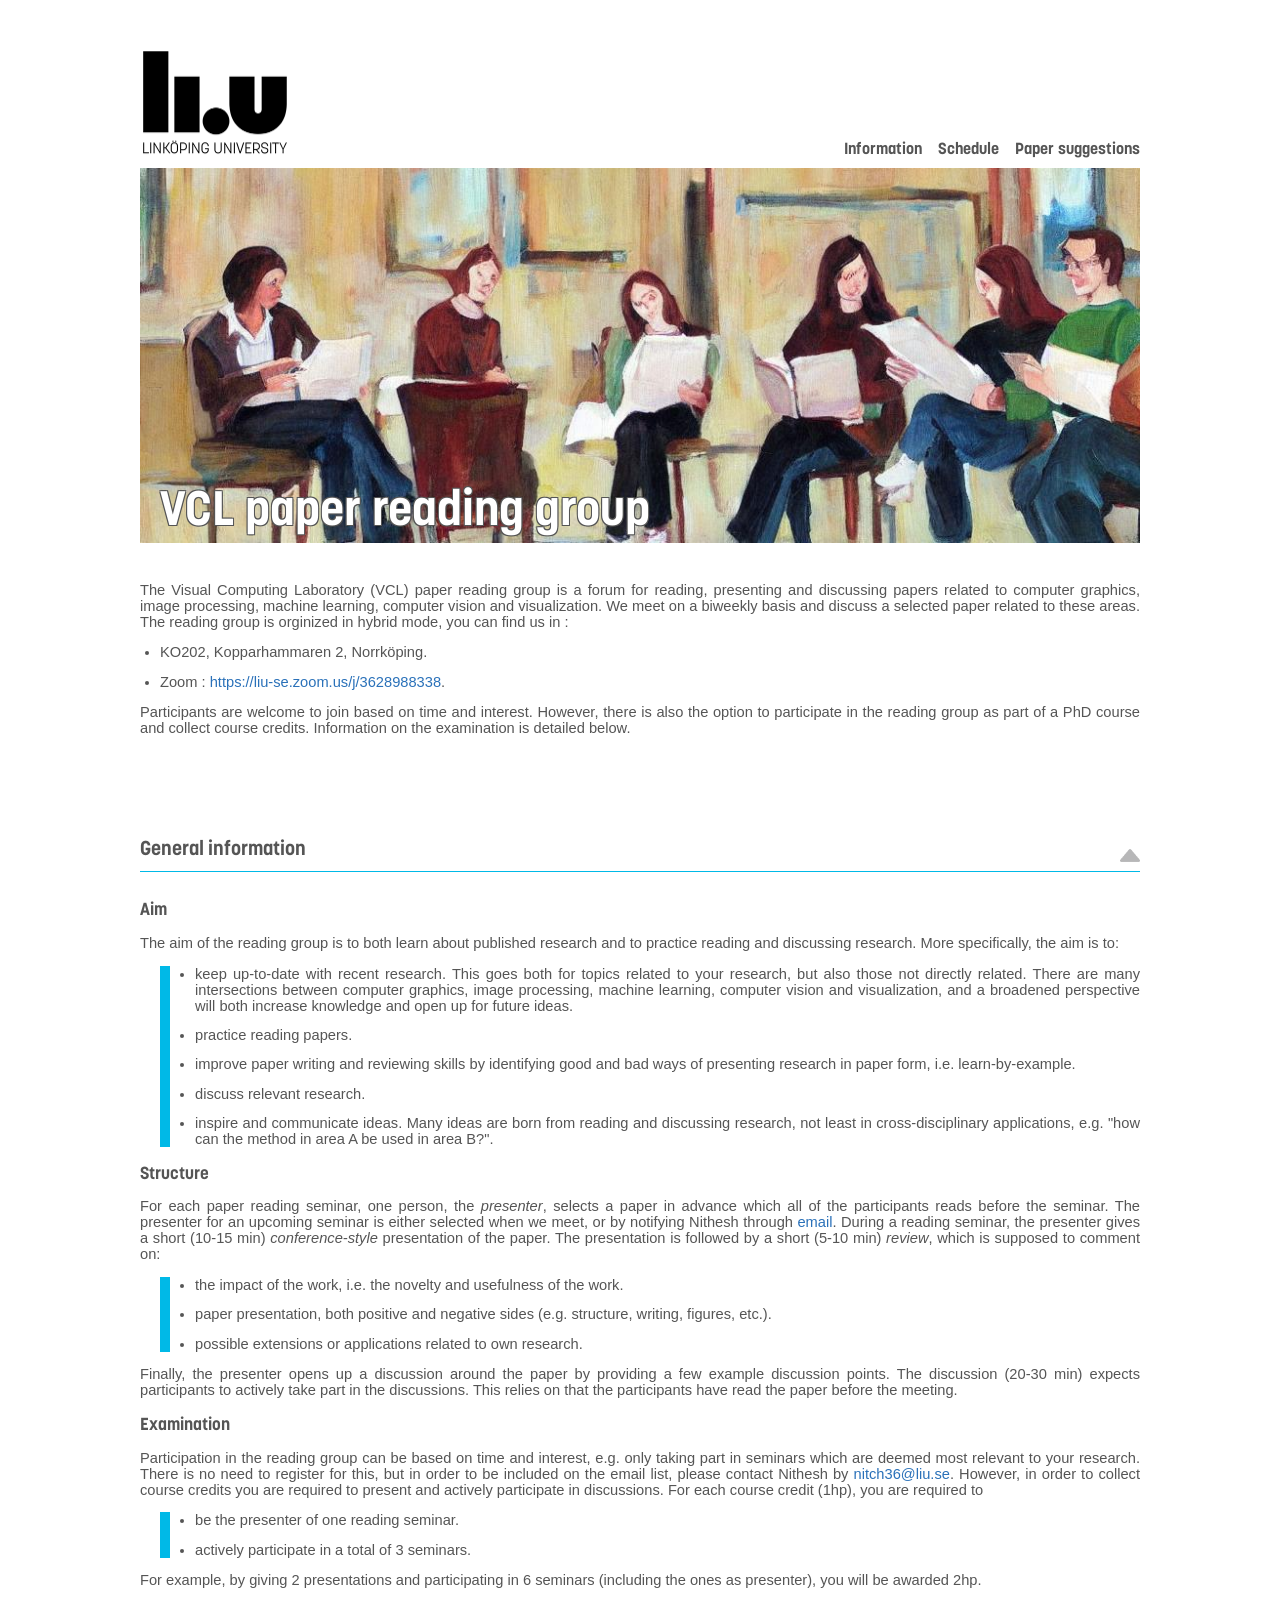
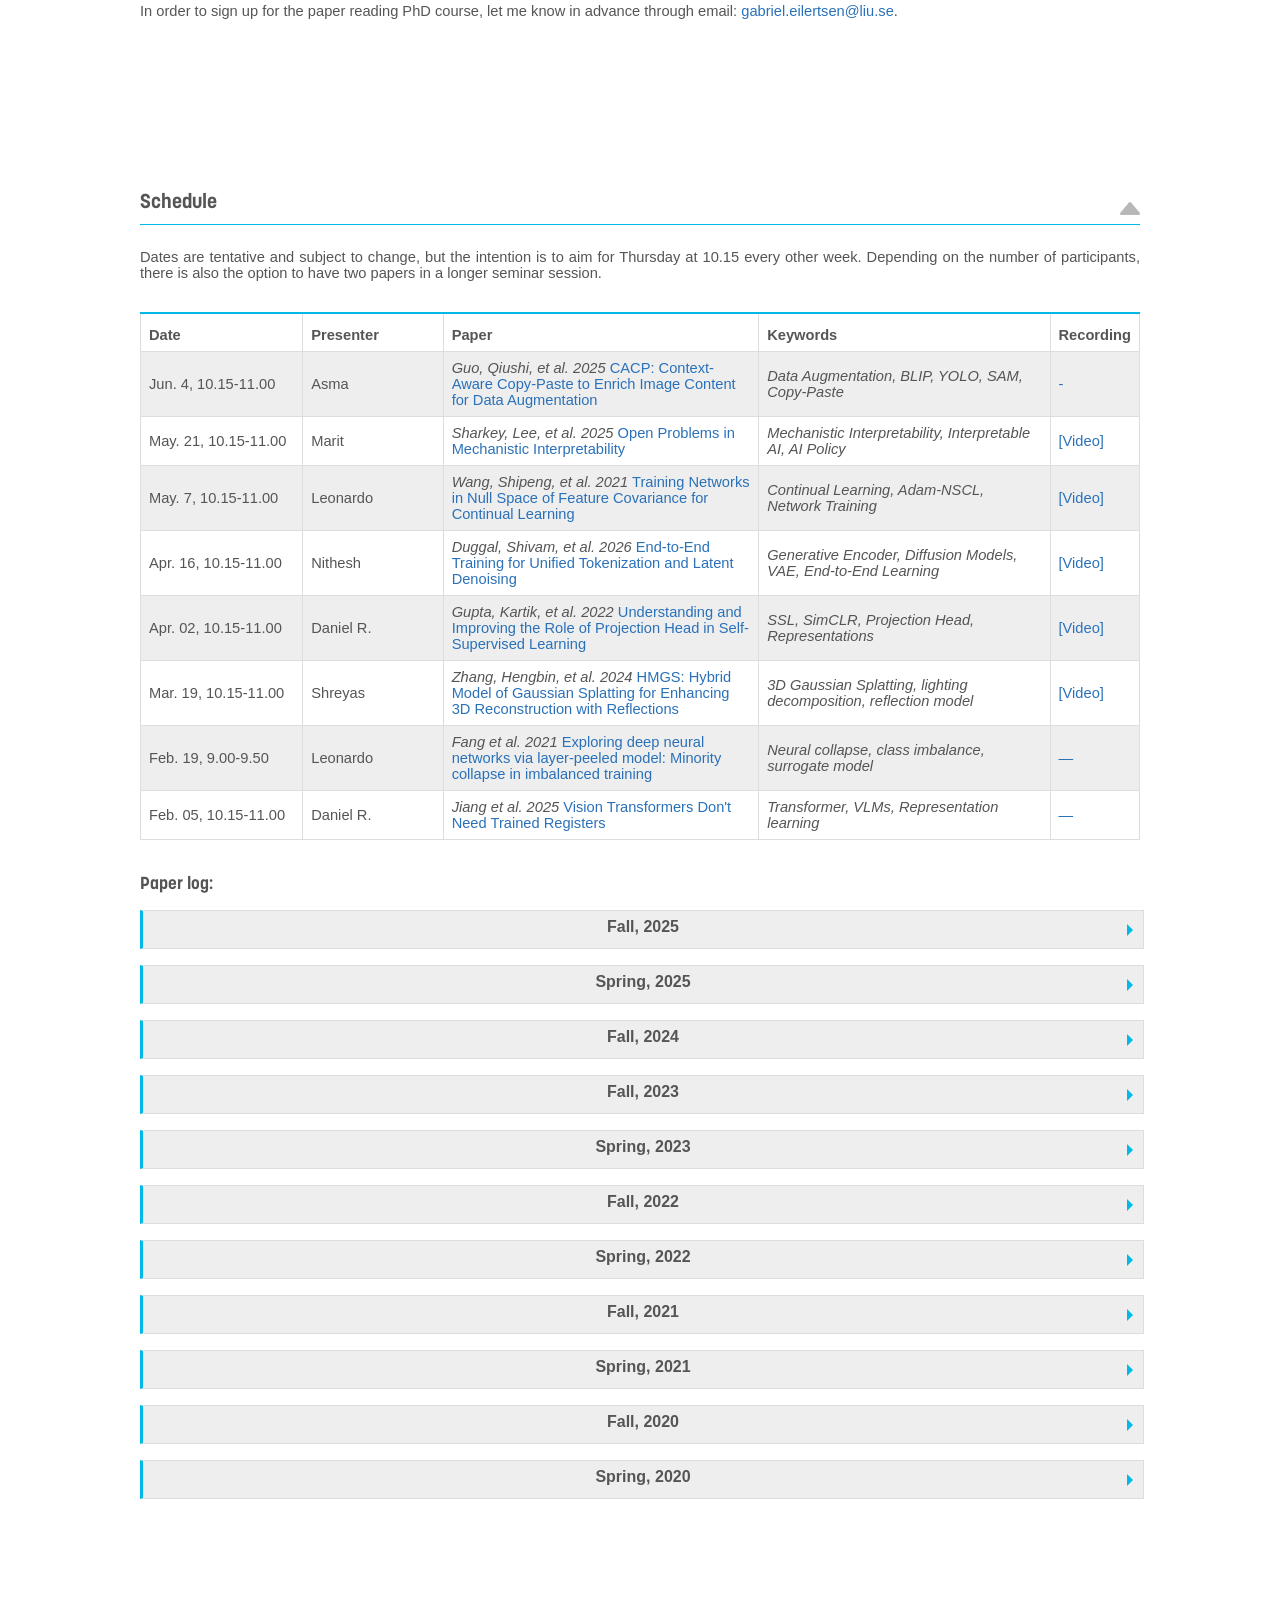
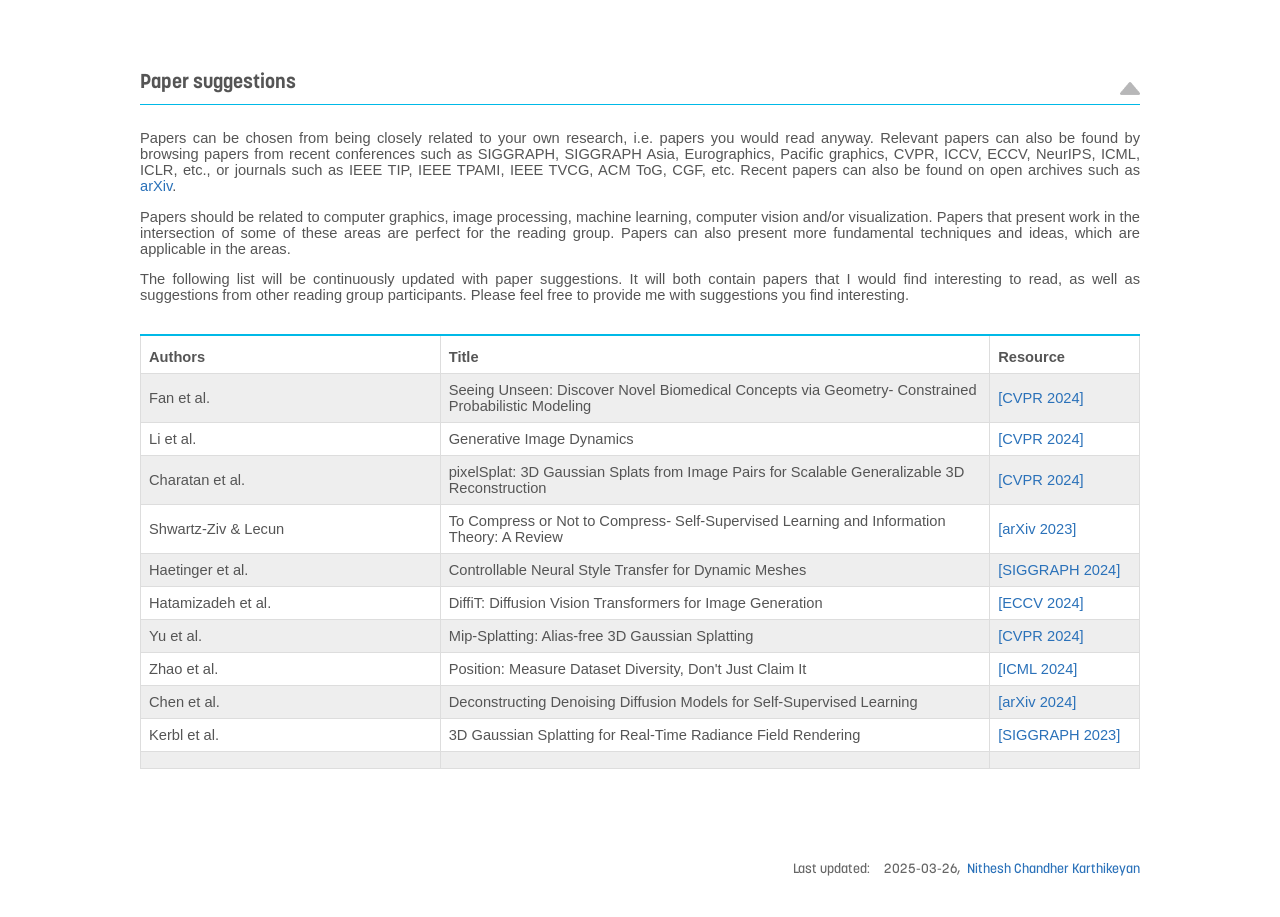
==== commit 6ae7d026: "modified:   index.html" ====
--- a/index.html
+++ b/index.html
@@ -104,7 +104,8 @@
         <col style="width:35%">
         <col style="width:32%"> 
         <tr><th>Date</th><th>Presenter</th><th>Paper</th><th>Keywords</th><th>Recording</th></tr>
-        <tr><td>May. 21, 10.15-11.00</td><td>Marit</td><td><i>Sharkey, Lee, et al. 2025</i> <a href="https://arxiv.org/abs/2501.16496">Open Problems in Mechanistic Interpretability</a></td><td><i> Mechanistic Interpretability, Interpretable AI, AI Policy </i></td><td><a href="">—</a></td></tr>
+        <tr><td>Jun. 4, 10.15-11.00</td><td>Asma</td><td><i>Guo, Qiushi, et al. 2025</i> <a href="https://arxiv.org/html/2407.08151v2">CACP: Context-Aware Copy-Paste to Enrich Image Content for Data Augmentation</a></td><td><i> Data Augmentation, BLIP, YOLO, SAM, Copy-Paste </i></td><td><a href="-">-</a></td></tr>
+        <tr><td>May. 21, 10.15-11.00</td><td>Marit</td><td><i>Sharkey, Lee, et al. 2025</i> <a href="https://arxiv.org/abs/2501.16496">Open Problems in Mechanistic Interpretability</a></td><td><i> Mechanistic Interpretability, Interpretable AI, AI Policy </i></td><td><a href="https://youtu.be/GhF0_RPzM6Q">[Video]</a></td></tr>
         <tr><td>May. 7, 10.15-11.00</td><td>Leonardo</td><td><i>Wang, Shipeng, et al. 2021</i> <a href="https://openaccess.thecvf.com/content/CVPR2021/papers/Wang_Training_Networks_in_Null_Space_of_Feature_Covariance_for_Continual_CVPR_2021_paper.pdf">Training Networks in Null Space of Feature Covariance for Continual Learning</a></td><td><i> Continual Learning, Adam-NSCL, Network Training</i></td><td><a href="https://youtu.be/-Vq8FSfgSig">[Video]</a></td></tr>
         <tr><td>Apr. 16, 10.15-11.00</td><td>Nithesh</td><td><i>Duggal, Shivam, et al. 2026</i> <a href="https://arxiv.org/pdf/2603.22283">End-to-End Training for Unified Tokenization and Latent Denoising</a></td><td><i> Generative Encoder, Diffusion Models, VAE, End-to-End Learning</i></td><td><a href="https://youtu.be/NV6dDcER9ZE">[Video]</a></td></tr>
         <tr><td>Apr. 02, 10.15-11.00</td><td>Daniel R.</td><td><i>Gupta, Kartik, et al. 2022</i> <a href="https://arxiv.org/pdf/2203.17260">Understanding and Improving the Role of Projection Head in Self-Supervised Learning</a></td><td><i> SSL, SimCLR, Projection Head, Representations</i></td><td><a href="https://youtu.be/3-WOSoUKPHE">[Video]</a></td></tr>
